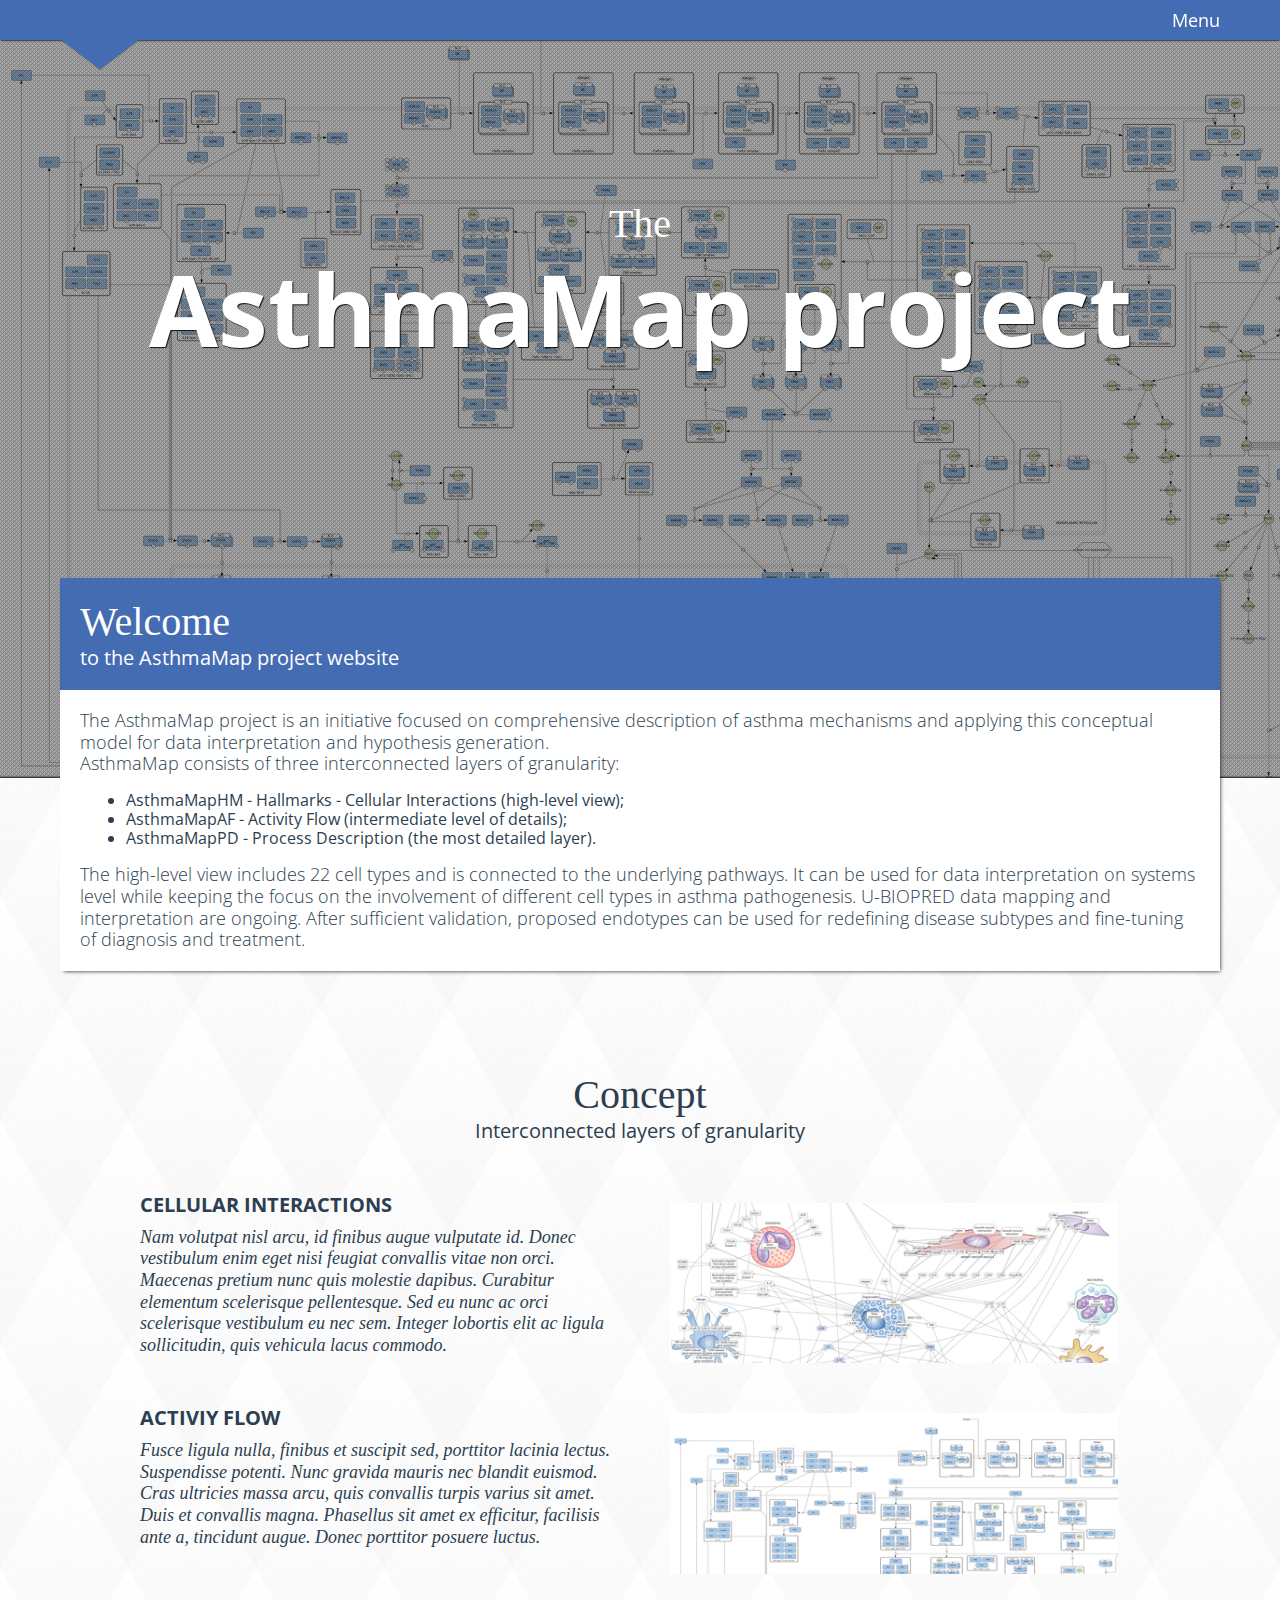
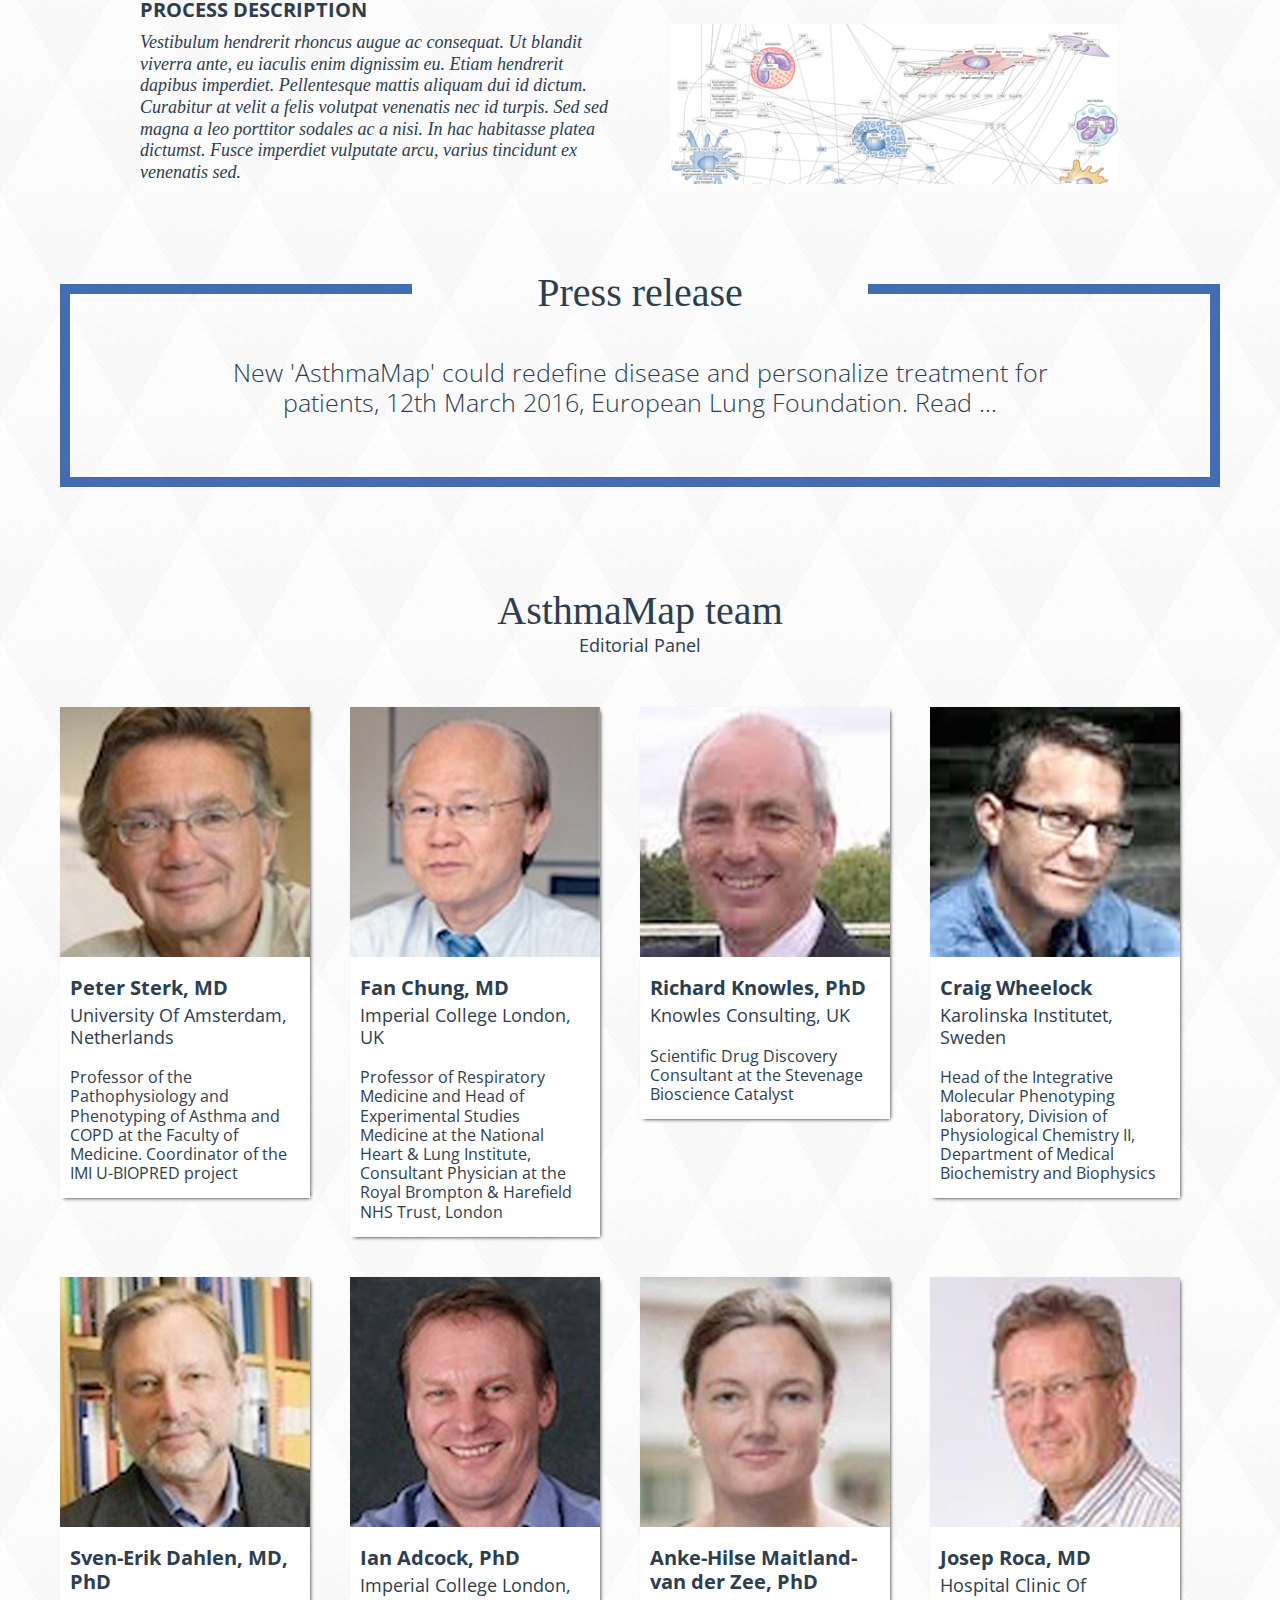
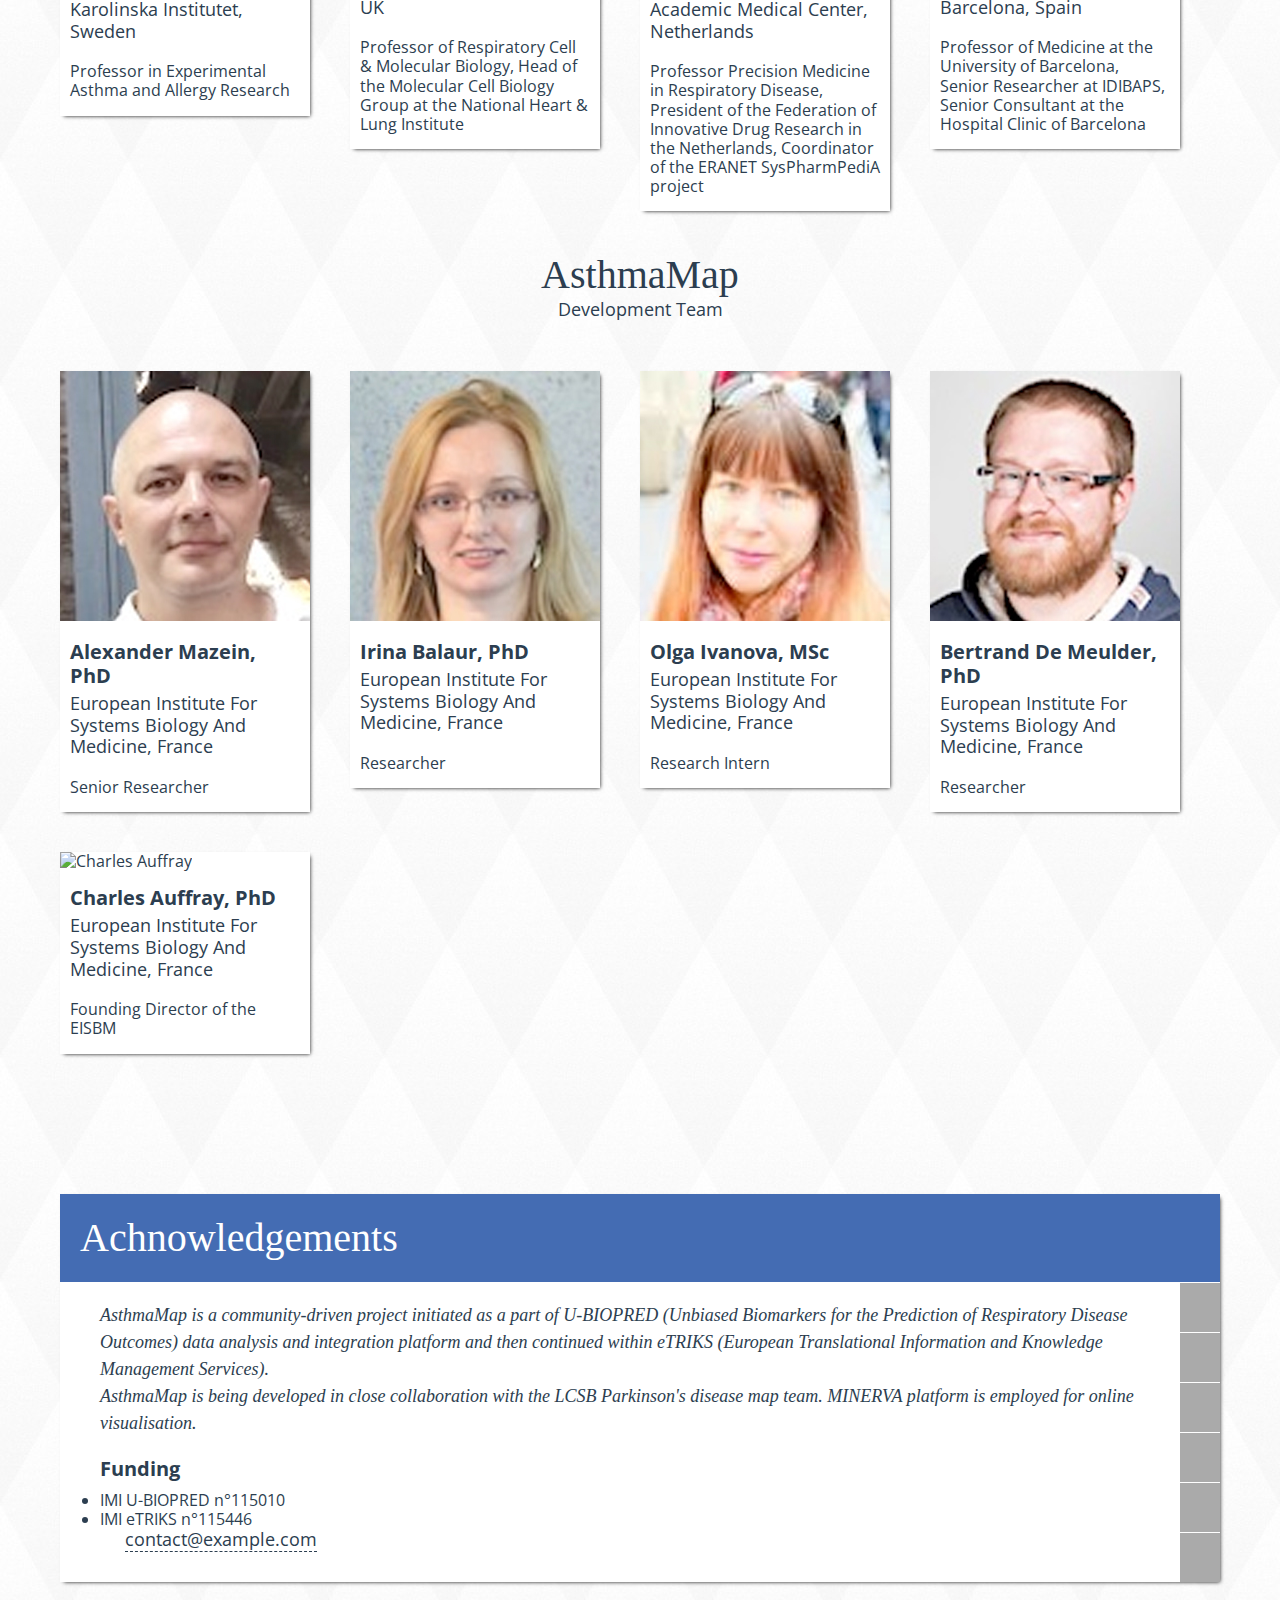
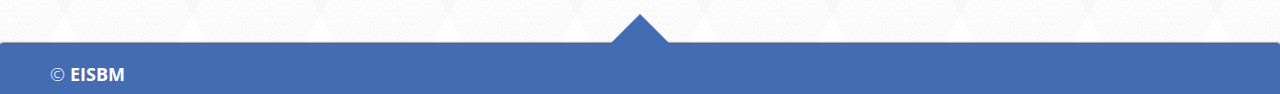
==== home.html @ 4c86224a "Revised v1 template AsthmaMap" ====
<!DOCTYPE html><html lang="en"><head><meta charset="utf-8"><meta http-equiv="X-UA-Compatible" content="IE=edge"><meta name="viewport" content="width=device-width,initial-scale=1"><title>AsthmaMap Home | AsthmaMap project</title><meta name="description" content="Page-specific description"><meta name="keywords" content="Page-specific keywords"><link rel="shortcut icon" href="favicon.ico"><link rel="shortcut icon" href="static/images/favicons/favicon.png" type="image/x-icon"><link rel="apple-touch-icon" href="static/images/favicons/apple-touch-icon.png"><link rel="apple-touch-icon-precomposed" href="static/images/favicons/apple-touch-icon-precomposed.png"><link href="https://fonts.googleapis.com/css?family=Open+Sans:300italic,400italic,600italic,700italic,800italic,300,400,600,700,800%7COpen+Sans+Condensed:300&amp;subset=latin,cyrillic" rel="stylesheet" type="text/css"><link rel="stylesheet" href="static/css/screen.min.css"><link rel="stylesheet" href="static/css/custom.min.css"><script src="static/js/head.min.js"></script></head><body><!-- Header--><header class="main-header"><div class="first-nav"><div class="container"><nav class="first-nav__links"><ul><li><a class="is-selected"></a></li><li></li><li></li></ul></nav><a class="first-nav__navcontrol icon icon_menu js-navcontrol" href="#">Menu</a></div></div><div class="second-nav js-nav"><div class="container"><a class="second-nav__logo"><span>&nbsp;</span></a><nav class="menu"><ul><li><a class="js-link js-anchor is-selected" href="#home">Home</a></li><li><a class="js-link js-anchor" href="#about">About</a></li><li><a class="js-link js-anchor" href="#services">Concept</a></li><li><a class="js-link js-anchor" href="#team">Our Team</a></li><li><a class="js-link js-anchor" href="#contacts">Contacts</a></li></ul></nav></div></div></header><!-- Home section--><section class="home-section" id="home"><div class="home-section__bg"></div><div class="home-section__overlay"><div class="container"><header class="home-section__header"><p class="home-section__header-label">The</p><h1>AsthmaMap project</h1></header></div></div></section><!-- About section--><section class="about-section" id="about"><div class="container"><div class="about-section__card"><header class="about-section__card-header"><h2>Welcome</h2><h4>to the AsthmaMap project website</h4></header><div class="about-section__card-info"><p>The AsthmaMap project is an initiative focused on comprehensive description of asthma mechanisms and applying this conceptual model for data interpretation and hypothesis generation.</p><p>AsthmaMap consists of three interconnected layers of granularity:<ul><li>AsthmaMapHM - Hallmarks - Cellular Interactions (high-level view);</li><li>AsthmaMapAF - Activity Flow (intermediate level of details);</li><li>AsthmaMapPD - Process Description (the most detailed layer).</li></ul></p><p>The high-level view includes 22 cell types and is connected to the underlying pathways. It can be used for data interpretation on systems level while keeping the focus on the involvement of different cell types in asthma pathogenesis. U-BIOPRED data mapping and interpretation are ongoing. After sufficient validation, proposed endotypes can be used for redefining disease subtypes and fine-tuning of diagnosis and treatment.</p></div></div></div></section><!-- Services section--><section class="common-section" id="services"><div class="container"><header class="common-section__header"><h2>Concept</h2><h4>Interconnected layers of granularity</h4></header><div class="grid-container"><ul class="services services_advisory"><li class="services__item"><h4>Cellular Interactions</h4><p>Nam volutpat nisl arcu, id finibus augue vulputate id. Donec vestibulum enim eget nisi feugiat convallis vitae non orci. Maecenas pretium nunc quis molestie dapibus. Curabitur elementum scelerisque pellentesque. Sed eu nunc ac orci scelerisque vestibulum eu nec sem. Integer lobortis elit ac ligula sollicitudin, quis vehicula lacus commodo.</p></li><li class="services__item"><h4>Activiy Flow</h4><p>Fusce ligula nulla, finibus et suscipit sed, porttitor lacinia lectus. Suspendisse potenti. Nunc gravida mauris nec blandit euismod. Cras ultricies massa arcu, quis convallis turpis varius sit amet. Duis et convallis magna. Phasellus sit amet ex efficitur, facilisis ante a, tincidunt augue. Donec porttitor posuere luctus.</p></li><li class="services__item"><h4>Process Description</h4><p>Vestibulum hendrerit rhoncus augue ac consequat. Ut blandit viverra ante, eu iaculis enim dignissim eu. Etiam hendrerit dapibus imperdiet. Pellentesque mattis aliquam dui id dictum. Curabitur at velit a felis volutpat venenatis nec id turpis. Sed sed magna a leo porttitor sodales ac a nisi. In hac habitasse platea dictumst. Fusce imperdiet vulputate arcu, varius tincidunt ex venenatis sed.</p></li></ul><ul class="services services_pm"><li class="services__item"><img src="static/images/AF.jpg" alt="Lorem ipsum dolor sit amet, consectetur adipiscing elit"></li><li class="services__item"><img src="static/images/HM.jpg" alt="Lorem ipsum dolor sit amet, consectetur adipiscing elit"></li><li class="services__item"><img src="static/images/AF.jpg" alt="Lorem ipsum dolor sit amet, consectetur adipiscing elit"></li></ul><div class="advantages"><h2>Press release</h2><blockquote><p>New 'AsthmaMap' could redefine disease and personalize treatment for patients, 12th March 2016, European Lung Foundation. Read ...</p></blockquote></div></div></div></section><!-- Process section--><!--+process--><!-- Projects section--><!--+projects--><!-- Testimonials section--><!--+testimonials--><!-- Team section--><section class="common-section" id="team"><div class="container"><header class="common-section__header"><h2>AsthmaMap team</h2><p>Editorial Panel</p></header><div class="team"><div class="team__member"><img src="static/images/team/PeterSterk.jpg" alt="Peter Sterk"><div class="team__member-info"><h4 class="team__member-name">Peter Sterk, MD</h4><p class="team__member-role">University of Amsterdam, Netherlands</p><p class="team__member-descr">Professor of the Pathophysiology and Phenotyping of Asthma and COPD at the Faculty of Medicine. Coordinator of the IMI U-BIOPRED project</p></div></div><div class="team__member"><img src="static/images/team/FanChung.jpg" alt="Fan Chung"><div class="team__member-info"><h3 class="team__member-name">Fan Chung, MD</h3><p class="team__member-role">Imperial College London, UK</p><p class="team__member-descr">Professor of Respiratory Medicine and Head of Experimental Studies Medicine at the National Heart & Lung Institute, Consultant Physician at the Royal Brompton & Harefield NHS Trust, London</p></div></div><div class="team__member"><img src="static/images/team/RichardKnowles.jpg" alt="Richard Knowles"><div class="team__member-info"><h3 class="team__member-name">Richard Knowles, PhD</h3><p class="team__member-role">Knowles Consulting, UK</p><p class="team__member-descr">Scientific Drug Discovery Consultant at the Stevenage Bioscience Catalyst</p></div></div><div class="team__member"><img src="static/images/team/CraigWheelock.jpg" alt="Craig Wheelock"><div class="team__member-info"><h3 class="team__member-name">Craig Wheelock</h3><p class="team__member-role">Karolinska Institutet, Sweden</p><p class="team__member-descr">Head of the Integrative Molecular Phenotyping laboratory, Division of Physiological Chemistry II, Department of Medical Biochemistry and Biophysics</p></div></div><div class="team__member"><img src="static/images/team/SvenErikDahlen.jpg" alt="Sven-Erik Dahlen"><div class="team__member-info"><h3 class="team__member-name">Sven-Erik Dahlen, MD, PhD</h3><p class="team__member-role">Karolinska Institutet, Sweden</p><p class="team__member-descr">Professor in Experimental Asthma and Allergy Research</p></div></div><div class="team__member"><img src="static/images/team/IanAdcock.jpg" alt="Ian Adcock"><div class="team__member-info"><h3 class="team__member-name">Ian Adcock, PhD</h3><p class="team__member-role">Imperial College London, UK</p><p class="team__member-descr">Professor of Respiratory Cell & Molecular Biology, Head of the Molecular Cell Biology Group at the National Heart & Lung Institute</p></div></div><div class="team__member"><img src="static/images/team/AnkeHilse.jpg" alt="Anke-Hilse Maitland-van der Zee"><div class="team__member-info"><h3 class="team__member-name">Anke-Hilse Maitland-van der Zee, PhD</h3><p class="team__member-role">Academic Medical Center, Netherlands</p><p class="team__member-descr">Professor Precision Medicine in Respiratory Disease, President of the Federation of Innovative Drug Research in the Netherlands, Coordinator of the ERANET SysPharmPediA project</p></div></div><div class="team__member"><img src="static/images/team/JosepRoca.jpg" alt="Josep Roca"><div class="team__member-info"><h3 class="team__member-name">Josep Roca, MD</h3><p class="team__member-role">Hospital Clinic of Barcelona, Spain</p><p class="team__member-descr">Professor of Medicine at the University of Barcelona, Senior Researcher at IDIBAPS, Senior Consultant at the Hospital Clinic of Barcelona</p></div></div></div><header class="common-section__header"><h2>AsthmaMap</h2><p>Development Team</p></header><div class="team"><div class="team__member"><img src="static/images/team/AlexanderMazein.jpg" alt="Alexander Mazein"><div class="team__member-info"><h3 class="team__member-name">Alexander Mazein, PhD</h3><p class="team__member-role">European Institute for Systems Biology and Medicine, France</p><p class="team__member-descr">Senior Researcher</p></div></div><div class="team__member"><img src="static/images/team/IrinaBalaur.jpg" alt="Irina Balaur"><div class="team__member-info"><h3 class="team__member-name">Irina Balaur, PhD</h3><p class="team__member-role">European Institute for Systems Biology and Medicine, France</p><p class="team__member-descr">Researcher</p></div></div><div class="team__member"><img src="static/images/team/OlgaIvanova.jpg" alt="Olga Ivanova"><div class="team__member-info"><h3 class="team__member-name">Olga Ivanova, MSc</h3><p class="team__member-role">European Institute for Systems Biology and Medicine, France</p><p class="team__member-descr">Research Intern</p></div></div><div class="team__member"><img src="static/images/team/BertrandDeMeulder.jpg" alt="Bertrand De Meulder"><div class="team__member-info"><h3 class="team__member-name">Bertrand De Meulder, PhD</h3><p class="team__member-role">European Institute for Systems Biology and Medicine, France</p><p class="team__member-descr">Researcher</p></div></div><div class="team__member"><img src="static/images/team/Charlesauffray.jpg" alt="Charles Auffray"><div class="team__member-info"><h3 class="team__member-name">Charles Auffray, PhD</h3><p class="team__member-role">European Institute for Systems Biology and Medicine, France</p><p class="team__member-descr">Founding Director of the EISBM</p></div></div></div></div></section><!-- Contacts section--><div class="contacts-section" id="contacts"><div class="container"><section class="contact-card"><header class="contact-card__header"><h2>Achnowledgements</h2></header><div class="contact-info"><div class="contact-info__group"><div class="contact-info__additional"><p>AsthmaMap is a community-driven project initiated as a part of U-BIOPRED (Unbiased Biomarkers for the Prediction of Respiratory Disease Outcomes) data analysis and integration platform and then continued within eTRIKS (European Translational Information and Knowledge Management Services).</p><p>AsthmaMap is being developed in close collaboration with the LCSB Parkinson's disease map team. MINERVA platform is employed for online visualisation.</p></div><div class="contact-info__vcard vcard"><h4 class="fn org">Funding</h4><ul><li>IMI U-BIOPRED n°115010</li><li>IMI eTRIKS n°115446</li></ul><p class="icon icon_mail"><a class="email" href="mailto:contact@example.com">contact@example.com</a></p></div><ul class="contact-info__social"><li><a class="icon icon_fb" rel="nofollow">I'm on Facebook</a></li><li><a class="icon icon_twi" rel="nofollow">My Twitter</a></li><li><a class="icon icon_gplus" rel="nofollow">I'm on Google+</a></li><li><a class="icon icon_vk" rel="nofollow">I'm in Vk</a></li><li><a class="icon icon_in" rel="nofollow">My Linkedin profile</a></li><li><a class="icon icon_rss" rel="nofollow">RSS feed... maybe</a></li></ul></div></div></section></div></div><!-- Footer--><footer class="main-footer"><div class="container"><p class="main-footer__copyright">&copy;&nbsp;<span>EISBM</span></p><a class="main-footer__gotop icon icon_gotop js-anchor" href="#home">To top!</a></div></footer><script src="static/js/body.min.js"></script></body></html>
---- static/css/screen.min.css ----
@font-face{font-family:'ip';src:url(../fonts/ip/font/ip.eot);src:url(../fonts/ip/font/ip.eot#iefix) format("embedded-opentype"),url(../fonts/ip/font/ip.woff) format("woff"),url(../fonts/ip/font/ip.ttf) format("truetype"),url(../fonts/ip/font/ip.svg) format("svg");font-weight:400;font-style:normal}html,body,div,span,applet,object,iframe,h1,h2,h3,h4,h5,h6,p,blockquote,pre,a,abbr,acronym,address,big,cite,code,del,dfn,em,img,ins,kbd,q,s,samp,small,strike,strong,sub,sup,tt,var,b,u,i,center,dl,dt,dd,ol,ul,li,fieldset,form,input,label,legend,table,caption,tbody,tfoot,thead,tr,th,td,article,aside,canvas,details,embed,figure,figcaption,footer,header,hgroup,menu,nav,output,ruby,section,summary,time,mark,audio,video{margin:0;padding:0;border:0;-webkit-box-sizing:border-box;box-sizing:border-box}article,aside,details,figcaption,figure,footer,header,hgroup,menu,nav,section{display:block}nav ol,nav ul{list-style:none}blockquote,q{quotes:none}blockquote cite{font-style:normal}blockquote:before,blockquote:after,q:before,q:after{content:'';content:none}table{border-collapse:collapse;border-spacing:0}button,input[type=submit]{cursor:pointer}html,body{width:100%;height:100%;color:#2c3e50;font-family:"Open Sans",Tahoma,Verdana,Arial,sans-serif;line-height:1.2}body{background:#fff url(../images/bg-pattern.jpg)}.container{position:relative;max-width:1200px;margin:0 auto}.container:before,.container:after{display:block;content:'';clear:both;height:0}.common-section{padding-top:100px;width:100%;margin:0 0;clear:both}.common-section:before,.common-section:after{display:block;content:'';clear:both;height:0}.common-section__header{padding-bottom:50px;text-align:center;float:left;width:98%;width:-webkit-calc(100% - 40px);width:calc(100% - 40px);margin-left:1%;margin-right:1%;margin-left:-webkit-calc(20px);margin-left:calc(20px);margin-right:-webkit-calc(20px);margin-right:calc(20px);height:auto;margin-top:0;margin-bottom:0}.grid-container{width:100%;margin:0 0;clear:both}.grid-container:before,.grid-container:after{display:block;content:'';clear:both;height:0}::-moz-selection{color:#fff;background-color:#111}::selection{color:#fff;background-color:#111}::-moz-selection{color:#fff;background-color:#111}h1,h2,h3,h4,h5,h6{font-weight:400}h1{font-size:60px;font-family:Georgia,Times,"Times New Roman",serif}h2{font-family:Georgia,Times,"Times New Roman",serif;font-size:40px}h3{font-size:30px}h4{font-size:20px}h5{font-size:18px}p{font-size:18px}li p{font-family:Georgia,Times,"Times New Roman",serif;font-style:italic}a{color:#2c3e50;font-family:"Open Sans",Tahoma,Verdana,Arial,sans-serif;font-size:18px;text-decoration:none;outline-style:none;border-bottom:1px dashed #2c3e50}a:hover{border-color:transparent}.icon:before{font-family:"ip";font-style:normal;font-weight:400}.icon_menu:before{content:"\e801"}.icon_menu.is-closed:before{content:"\e809"}.icon_spoiler.is-opened:before{content:"\e803"}.icon_spoiler.is-closed:before{content:"\e802"}.icon_research:before{content:"\e80b"}.icon_strategy:before{content:"\e807"}.icon_improve:before{content:"\e80f"}.icon_plan:before{content:"\e80c"}.icon_recover:before{content:"\e80a"}.icon_support:before{content:"\e80e"}.icon_develop:before{content:"\e808"}.icon_deploy:before{content:"\e80d"}.icon_deliver:before{content:"\e810"}.icon_gotop:before{content:"\e817"}.icon_gonext:before{content:"\e818"}.icon_fb:before{content:"\e811"}.icon_twi:before{content:"\e812"}.icon_gplus:before{content:"\e813"}.icon_vk:before{content:"\e814"}.icon_in:before{content:"\e815"}.icon_rss:before{content:"\e816"}.icon_mail:before{content:"\e800"}.icon_location:before{content:"\e806"}.icon_ql:before{content:"\e804"}.icon_qr:before{content:"\e805"}.icon_link:before{content:"\e819"}.icon_phone:before{content:"\e81a"}.progressjs-inner{width:0}.progressjs-progress{z-index:9999999}.progressjs-theme-custom{background-color:#fff;-webkit-transition:all .2s ease-out;transition:all .2s ease-out}.progressjs-theme-custom .progressjs-inner{height:100%;-webkit-transition:all .3s ease-out;transition:all .3s ease-out}.progressjs-theme-custom.progressjs-end{opacity:0!important}.progressjs-theme-custom .progressjs-percent{position:absolute;top:50%;left:50%;display:block;width:200px;height:120px;margin-left:-100px;margin-top:-60px;text-align:center;color:#446cb3;font-size:120px;line-height:120px;font-family:"Open Sans",Tahoma,Verdana,Arial,sans-serif}.main-header{position:fixed;z-index:100;width:100%}.first-nav{position:absolute;z-index:200;top:0;left:0;height:40px;overflow:hidden;background-color:#446cb3;width:100%;margin:0 0;clear:both;-webkit-box-shadow:0 1px 2px -1px #111;box-shadow:0 1px 2px -1px #111}.first-nav:before,.first-nav:after{display:block;content:'';clear:both;height:0}.first-nav__links{float:left;width:73%;width:-webkit-calc(75% - 40px);width:calc(75% - 40px);margin-left:1%;margin-right:1%;margin-left:-webkit-calc(20px);margin-left:calc(20px);margin-right:-webkit-calc(20px);margin-right:calc(20px);height:auto;margin-top:0;margin-bottom:0}.first-nav__links li{display:inline-block;margin:0 10px}.first-nav__links a{color:#fff;font-family:Georgia,Times,"Times New Roman",serif;font-style:italic;line-height:40px;border-color:#fff;-webkit-transition:color .5s;transition:color .5s}.first-nav__links a.is-selected,.first-nav__links a:hover{color:#111;border:none}.first-nav__navcontrol{display:none;float:left;width:23%;width:-webkit-calc(25% - 40px);width:calc(25% - 40px);margin-left:1%;margin-right:1%;margin-left:-webkit-calc(20px);margin-left:calc(20px);margin-right:-webkit-calc(20px);margin-right:calc(20px);height:auto;margin-top:0;margin-bottom:0;color:#fff;line-height:40px;text-align:right;border:none;-webkit-transition:color .5s;transition:color .5s}.first-nav__navcontrol:before{display:inline-block;margin-right:10px;color:#fff;font-size:20px;-webkit-transition:color .5s;transition:color .5s}.first-nav__navcontrol.is-open,.first-nav__navcontrol.is-closed{display:block}.first-nav__navcontrol:hover,.first-nav__navcontrol:hover:before{color:#111}.second-nav{position:relative;min-height:80px;background-color:#fff;width:100%;margin:0 0;clear:both;margin-top:40px;-webkit-box-shadow:0 1px 2px -1px #111;box-shadow:0 1px 2px -1px #111;-webkit-transition:all .5s;transition:all .5s}.second-nav:before,.second-nav:after{display:block;content:'';clear:both;height:0}.second-nav.is-closed{margin-top:-40px}.second-nav__logo{display:block;position:absolute;top:0;left:20px;width:80px;color:#fff;font-size:40px;line-height:80px;font-family:"Open Sans",Tahoma,Verdana,Arial,sans-serif;letter-spacing:-5px;font-weight:700;text-align:center;background-color:#446cb3;border:none}.second-nav__logo:after{content:"";position:absolute;bottom:-29px;left:0;z-index:250;border-top:30px solid #446cb3;border-left:40px solid transparent;border-right:40px solid transparent}.second-nav__logo span{position:relative;display:block;width:100%;height:100%}.second-nav__logo span:after{content:"";position:absolute;bottom:-15px;right:-2px;width:50px;height:5px;background-color:transparent;-webkit-box-shadow:0 1px 2px -1px #111;box-shadow:0 1px 2px -1px #111;-webkit-transform:rotate(-37deg);-ms-transform:rotate(-37deg);transform:rotate(-37deg)}.second-nav__logo span:before{content:"";position:absolute;bottom:-15px;left:-2px;width:50px;height:5px;background-color:transparent;-webkit-box-shadow:0 1px 2px -1px #111;box-shadow:0 1px 2px -1px #111;-webkit-transform:rotate(37deg);-ms-transform:rotate(37deg);transform:rotate(37deg)}.menu{float:left;width:98%;width:-webkit-calc(100% - 40px);width:calc(100% - 40px);margin-left:1%;margin-right:1%;margin-left:-webkit-calc(20px);margin-left:calc(20px);margin-right:-webkit-calc(20px);margin-right:calc(20px);height:auto;margin-top:0;margin-bottom:0;text-align:right}.menu li{display:inline-block;margin-left:18px}.menu li a{line-height:80px;font-size:20px;-webkit-transition:color .5s;transition:color .5s}.menu li a.is-selected,.menu li a:hover{color:#aaa;border:none}.home-section{position:relative;width:100%;overflow:hidden}.home-section:after{content:"";position:absolute;left:0;bottom:0;display:block;width:100%;height:0;clear:both;-webkit-box-shadow:0 0 2px 1px #111;box-shadow:0 0 2px 1px #111}.home-section__bg{position:absolute;min-width:100%;min-height:100%;z-index:0;background:url(../images/bg.jpg) center 0 no-repeat;background-attachment:fixed;background-size:cover}.home-section__overlay{position:relative;width:100%;height:100%;min-height:100%;background-color:transparent;background-color:rgba(17,17,17,.3);filter:progid:DXImageTransform.Microsoft.gradient(startColorstr=#4C000000,endColorstr=#4C000000);zoom:1;background-image:url([data-uri]);background-repeat:repeat;background-attachment:fixed}.home-section__header{padding:200px 10px 400px;text-align:center}.home-section__header h1{margin-bottom:10px;font-size:100px;font-family:"Open Sans",Tahoma,Verdana,Arial,sans-serif;font-weight:700;color:#fff;text-shadow:1px 1px 1px #111}.home-section__header h2{color:#fff}.home-section__header-label{font-family:Georgia,Times,"Times New Roman",serif;font-size:40px;color:#fff}.about-section{position:relative;margin-top:-200px}.about-section__card{-webkit-box-shadow:2px 2px 4px -2px #111;box-shadow:2px 2px 4px -2px #111;float:left;width:98%;width:-webkit-calc(100% - 40px);width:calc(100% - 40px);margin-left:1%;margin-right:1%;margin-left:-webkit-calc(20px);margin-left:calc(20px);margin-right:-webkit-calc(20px);margin-right:calc(20px);height:auto;margin-top:0;margin-bottom:0}.about-section__card-header{padding:20px;background-color:#446cb3}.about-section__card-header h2,.about-section__card-header h4{color:#fff}.about-section__card-info{padding:20px;background-color:#fff}.about-section__card-info p{font-weight:lighter}.about-section__card-info blockquote p{margin:20px 0 20px 20px;font-family:Georgia,Times,"Times New Roman",serif;font-style:italic}.about-section__card-info .about-section__card-info-status{margin-top:20px;padding-top:10px;font-weight:400;border-top:1px dashed #aaa}.about-section__card-info .about-section__card-info-status span{font-weight:700;text-transform:uppercase}.services{list-style-type:none;float:left;width:48%;width:-webkit-calc(50% - 40px);width:calc(50% - 40px);margin-left:1%;margin-right:1%;margin-left:-webkit-calc(20px);margin-left:calc(20px);margin-right:-webkit-calc(20px);margin-right:calc(20px);height:auto;margin-top:0;margin-bottom:0}.services__item{margin-bottom:50px}.services__item h4{margin-left:80px;margin-bottom:10px;text-transform:uppercase;font-weight:700}.services__item p{margin-left:80px}.services__item:before{margin-top:30px;float:left;color:#aaa;font-size:60px;-webkit-transition:color .5s;transition:color .5s}.services__item:hover:before{color:#446cb3}.advantages{text-align:center;border-left:10px solid #446cb3;border-right:10px solid #446cb3;float:left;width:98%;width:-webkit-calc(100% - 40px);width:calc(100% - 40px);margin-left:1%;margin-right:1%;margin-left:-webkit-calc(20px);margin-left:calc(20px);margin-right:-webkit-calc(20px);margin-right:calc(20px);height:auto;margin-top:0;margin-bottom:0;margin-top:50px}.advantages h2{position:relative;margin-top:-15px}.advantages h2:before,.advantages h2:after{content:"";position:absolute;top:15px;display:block;width:30%;height:10px;background-color:#446cb3}.advantages h2:before{left:0}.advantages h2:after{right:0}.advantages blockquote{padding:40px 0;border-bottom:10px solid #446cb3}.advantages blockquote p,.advantages blockquote cite{display:inline-block;width:80%;margin:0 auto}.advantages blockquote p{margin-bottom:20px;font-weight:lighter;font-size:25px}.advantages blockquote cite{font-size:30px}.process{position:relative;list-style-type:none;float:left;width:98%;width:-webkit-calc(100% - 40px);width:calc(100% - 40px);margin-left:1%;margin-right:1%;margin-left:-webkit-calc(20px);margin-left:calc(20px);margin-right:-webkit-calc(20px);margin-right:calc(20px);height:auto;margin-top:0;margin-bottom:0;height:360px}.process:hover .process__step-icon.is-active{border-color:#f2f2f2}.process:hover .process__step-icon.is-active:before{text-shadow:-1px -1px 0 #111,0 -1px 0 #111,1px -1px 0 #111,1px 0 0 #111,1px 1px 0 #111,0 1px 0 #111,-1px 1px 0 #111,-1px 0 0 #111}.process:hover .process__step-info{visibility:hidden}.process:hover .process__step-info:before,.process:hover .process__step-info:after{visibility:hidden}.process__step{position:absolute;top:0;display:block;width:25%;height:100%;background-color:rgba(255,255,255,0);background-image:url(../images/transparent.gif);background-repeat:repeat}.process__step_research{left:0%;z-index:40}.process__step_develop{left:37.5%;margin-left:-12.5%;z-index:30}.process__step_deploy{left:62.5%;margin-left:-12.5%;z-index:20}.process__step_deliver{left:87.5%;margin-left:-12.5%;z-index:10}.process__step:hover>.process__step-icon,.process__step:hover>.process__step-icon.is-active{border-color:#446cb3}.process__step:hover>.process__step-icon:before,.process__step:hover>.process__step-icon.is-active:before{text-shadow:-1px -1px 0 #446cb3,0 -1px 0 #446cb3,1px -1px 0 #446cb3,1px 0 0 #446cb3,1px 1px 0 #446cb3,0 1px 0 #446cb3,-1px 1px 0 #446cb3,-1px 0 0 #446cb3}.process__step:hover+.process__step-info{visibility:visible}.process__step:hover+.process__step-info_research:before,.process__step:hover+.process__step-info_research:after{left:12.5%;visibility:visible}.process__step:hover+.process__step-info_develop:before,.process__step:hover+.process__step-info_develop:after{left:37.5%;visibility:visible}.process__step:hover+.process__step-info_deploy:before,.process__step:hover+.process__step-info_deploy:after{left:62.5%;visibility:visible}.process__step:hover+.process__step-info_deliver:before,.process__step:hover+.process__step-info_deliver:after{left:87.5%;visibility:visible}.process__step-icon{position:absolute;top:0;left:50%;display:block;width:180px;height:180px;margin-left:-90px;text-align:center;background-color:#fff;border:1px solid #f2f2f2;-webkit-border-radius:50%;border-radius:50%;-webkit-box-shadow:3px 4px 8px -4px #111;box-shadow:3px 4px 8px -4px #111;-webkit-transition:all .5s;transition:all .5s}.process__step-icon:before{font-size:80px;line-height:180px;color:#f2f2f2;text-shadow:-1px -1px 0 #111,0 -1px 0 #111,1px -1px 0 #111,1px 0 0 #111,1px 1px 0 #111,0 1px 0 #111,-1px 1px 0 #111,-1px 0 0 #111;cursor:default;-webkit-transition:all .5s;transition:all .5s}.process__step-icon.is-active{border-color:#446cb3}.process__step-icon.is-active:before{text-shadow:-1px -1px 0 #446cb3,0 -1px 0 #446cb3,1px -1px 0 #446cb3,1px 0 0 #446cb3,1px 1px 0 #446cb3,0 1px 0 #446cb3,-1px 1px 0 #446cb3,-1px 0 0 #446cb3}.process__step-info{position:absolute;top:180px;left:0;z-index:-1;display:block;width:100%;margin:40px 0 50px;padding:10px;background-color:#fff;border-top:10px solid #446cb3;-webkit-box-shadow:2px 2px 4px -2px #111;box-shadow:2px 2px 4px -2px #111}.process__step-info_research,.process__step-info_develop,.process__step-info_deploy,.process__step-info_deliver{visibility:hidden}.process__step-info.is-active{visibility:visible}.process__step-info:before{content:"";position:absolute;top:-40px;left:12.5%;margin-left:-40px;border-bottom:40px solid #446cb3;border-left:40px solid transparent;border-right:40px solid transparent}.process__step-info:after{content:"";position:absolute;top:-25px;left:12.5%;margin-left:-27px;border-bottom:27px solid #fff;border-left:27px solid transparent;border-right:27px solid transparent}.process__step-info h3{margin-bottom:10px}.process__step-info h3 span{color:#aaa}.projects-wrap{position:relative;width:100%;clear:both;overflow:hidden}.projects-wrap:before,.projects-wrap:after{content:"";position:absolute;left:0;z-index:10;display:block;width:100%;height:0;clear:both}.projects-wrap:before{top:0;-webkit-box-shadow:0 0 2px 1px #111;box-shadow:0 0 2px 1px #111}.projects-wrap:after{bottom:0;-webkit-box-shadow:0 0 2px 1px #111;box-shadow:0 0 2px 1px #111}.projects{float:left;width:100%;margin-left:0;margin-right:0;height:auto;margin-top:0;margin-bottom:0}.projects__item{float:left;width:25%;margin-left:0;margin-right:0;height:auto;margin-top:0;margin-bottom:0;position:relative;height:0;padding-bottom:18.75%;overflow:hidden}.projects__item img{position:absolute;top:0;right:0;left:0;display:block;width:100%;margin:0}.projects__item figcaption{position:absolute;top:0;left:0;display:block;width:100%;height:100%;text-align:center;white-space:nowrap;background-color:#fff;background-color:rgba(255,255,255,.9);visibility:hidden;opacity:0;-webkit-transition:opacity .5s;transition:opacity .5s}.projects__item figcaption:after{content:"";display:inline-block;width:0;height:100%;vertical-align:middle}.projects__item figcaption a{display:inline-block;width:90%;font-size:25px;color:#446cb3;vertical-align:middle;white-space:normal;border-bottom:none}.projects__item figcaption a:before{margin-right:5px;font-size:20px}.projects__item:hover figcaption{visibility:visible;opacity:1}.testimonials{list-style-type:none;float:left;width:98%;width:-webkit-calc(100% - 40px);width:calc(100% - 40px);margin-left:1%;margin-right:1%;margin-left:-webkit-calc(20px);margin-left:calc(20px);margin-right:-webkit-calc(20px);margin-right:calc(20px);height:auto;margin-top:0;margin-bottom:0}.testimonials__item{min-height:100px;margin-bottom:40px}.testimonials__item:last-child{margin-bottom:0}.testimonials__item img{display:block;max-width:100px;max-height:100px;float:left;opacity:.6;-webkit-transition:opacity .5s;transition:opacity .5s}.testimonials__item:hover img{opacity:1}.testimonials__item blockquote{margin-left:140px}.testimonials__item blockquote p{position:relative;margin-left:25px}.testimonials__item blockquote p:before{position:absolute;top:-5px;left:-25px;font-size:20px;color:#446cb3}.testimonials__item blockquote cite{display:block;margin-top:20px;font-size:20px;text-transform:uppercase}.testimonials__item blockquote cite span.name{color:#446cb3}.testimonials__item blockquote cite span.role{color:#aaa;white-space:nowrap}.team{width:100%}.team__member{display:inline-block;width:-webkit-calc(25% - 50px);width:calc(25% - 50px);margin:0 20px 40px;background-color:#fff;-webkit-box-shadow:2px 2px 4px -2px #111;box-shadow:2px 2px 4px -2px #111;vertical-align:top}.team__member img{width:100%}.team__member-info{display:block;width:100%;padding:15px 10px}.team__member-name{margin-bottom:5px;font-size:30px;font-weight:700}.team__member-role{display:block;margin-bottom:20px;font-size:18px;text-transform:capitalize}.team__member-descr{text-align:left}.contacts-section{position:relative;padding-top:300px}.contact-card{position:absolute;top:-200px;z-index:50;-webkit-box-shadow:2px 2px 4px -2px #111;box-shadow:2px 2px 4px -2px #111;float:left;width:98%;width:-webkit-calc(100% - 40px);width:calc(100% - 40px);margin-left:1%;margin-right:1%;margin-left:-webkit-calc(20px);margin-left:calc(20px);margin-right:-webkit-calc(20px);margin-right:calc(20px);height:auto;margin-top:0;margin-bottom:0}.contact-card__header{padding:20px;background-color:#446cb3}.contact-card__header h2,.contact-card__header h4{color:#fff}.contact-info{position:relative;min-height:300px;padding:20px 60px 20px 20px;background-color:#fff;overflow:hidden;white-space:nowrap}.contact-info__logo{display:inline-block;color:#446cb3;font-size:80px;line-height:60px;letter-spacing:-5px;font-family:"Open Sans",Tahoma,Verdana,Arial,sans-serif;font-weight:700;text-align:center;border:none;vertical-align:top}.contact-info__group{display:inline-block;padding-left:20px;white-space:normal;vertical-align:top}.contact-info__additional{margin-bottom:20px}.contact-info__additional p{font-style:italic;font-family:Georgia,Times,"Times New Roman",serif;line-height:1.5}.contact-info__vcard h4{margin-bottom:10px;font-weight:700}.contact-info__vcard p{margin-bottom:10px}.contact-info__vcard p:before{float:left;display:block;width:25px;height:25px;border:none;vertical-align:top}.contact-info__vcard a{display:inline-block;vertical-align:top}.contact-info__vcard span{display:inline-block}.contact-info__social{position:absolute;width:40px;height:100%;top:0;right:0;list-style-type:none;background-color:#aaa}.contact-info__social li{display:block;width:40px;height:50px;text-align:center;overflow:hidden;background-color:#aaa;border-top:1px solid #fff}.contact-info__social li:hover{background-color:transparent}.contact-info__social li a{display:inline-block;width:40px;color:#fff;font-size:0;cursor:pointer;border:none}.contact-info__social li a:before{display:inline-block;width:40px;text-align:center;font-size:25px;line-height:50px;color:#fff}.contact-info__social li a:hover:before{color:#111}#gmap{position:relative;width:100%;height:600px;overflow:hidden;background-image:url(../images/map.jpg);background-position:top center;background-size:cover}#gmap:before{content:"";position:absolute;top:0;left:0;z-index:10;display:block;width:100%;height:0;-webkit-box-shadow:0 0 2px 1px #111;box-shadow:0 0 2px 1px #111}#gmap .gm-style-iw *{display:block;width:100%!important}#gmap .gm-style-iw * h4,#gmap .gm-style-iw * p{margin:0;padding:0}#gmap .gm-style-iw * a{color:#4272db;border:none}.main-footer{position:relative;z-index:100;width:100%;background-color:#446cb3;color:#fff;-webkit-box-shadow:0 -2px 2px -1px #111;box-shadow:0 -2px 2px -1px #111}.main-footer:before{content:"";position:absolute;top:-30px;left:50%;margin-left:-40px;border-bottom:40px solid #446cb3;border-left:40px solid transparent;border-right:40px solid transparent}.main-footer a{color:#fff;border-color:#fff;-webkit-transition:color .5s;transition:color .5s}.main-footer a:hover{color:#111}.main-footer__copyright{margin-left:10px;padding-top:10px;float:left;line-height:40px}.main-footer__links{margin-right:10px;padding-top:10px;float:right;line-height:40px}.main-footer__copyright,.main-footer__links{font-weight:lighter}.main-footer__copyright span,.main-footer__copyright a,.main-footer__links span,.main-footer__links a{font-weight:700}.main-footer__gotop{position:absolute;top:-20px;left:50%;z-index:200;display:block;width:36px;height:36px;margin-left:-18px;font-size:0;border:none;overflow:hidden}.main-footer__gotop:before{display:block;font-size:60px;line-height:40px;color:#fff;-webkit-transition:color .5s;transition:color .5s}.main-footer__gotop:hover:before{color:#111}@media screen and (max-width:1200px){h1{font-size:55px}h2{font-size:35px}h3{font-size:25px}h4{font-size:18px}.home-section__header h1{font-size:75px}.home-section__header-label{font-size:35px}.projects__item{float:left;width:50%;margin-left:0;margin-right:0;height:auto;margin-top:0;margin-bottom:0;padding-bottom:37.5%}.team__member{width:-webkit-calc(33.3% - 50px);width:calc(33.3% - 50px)}.team__member-name{font-size:25px}.team__member-role{font-size:16px}}@media screen and (max-width:960px){.first-nav__links li{margin:0 7px}.second-nav.is-closed{margin-top:-100%}.second-nav__logo{display:none}.menu{text-align:center}.menu li{margin:0 9px;display:block;margin:auto;border-bottom:1px dashed #aaa}.menu li a{font-size:18px;line-height:2;border-bottom:none}.advantages h2:before,.advantages h2:after{width:25%}.advantages blockquote p{font-size:20px}.advantages blockquote cite{font-size:25px}.testimonials__item blockquote cite{font-size:18px}}@media screen and (max-width:800px){.common-section{padding-top:50px}.common-section__header{padding-bottom:30px}h1{font-size:50px}h2{font-size:30px}h3{font-size:20px}h5{font-size:16px}p{font-size:16px}.home-section__header h1{font-size:50px}.home-section__header-label{font-size:30px}.services{float:left;width:98%;width:-webkit-calc(100% - 40px);width:calc(100% - 40px);margin-left:1%;margin-right:1%;margin-left:-webkit-calc(20px);margin-left:calc(20px);margin-right:-webkit-calc(20px);margin-right:calc(20px);height:auto;margin-top:0;margin-bottom:0}.services__item{margin-bottom:30px}.advantages{margin-top:30px}.process__step-icon{width:160px;height:160px;margin-left:-80px}.process__step-icon:before{font-size:70px;line-height:160px}.process__step-info{top:160px}.projects__item figcaption a{font-size:20px}.projects__item figcaption a:before{font-size:18px}.testimonials__item{margin-bottom:20px}.team__member{width:-webkit-calc(50% - 50px);width:calc(50% - 50px)}.team__member-name{font-size:20px}.contacts-section{padding-top:250px}.contact-info__logo{display:none}.contact-info__group{padding-left:0}.contact-info__additional{margin-left:0}.contact-info__vcard{margin-left:0}}@media screen and (max-width:600px){.first-nav__links{float:left;width:89.66667%;width:-webkit-calc(91.66667% - 40px);width:calc(91.66667% - 40px);margin-left:1%;margin-right:1%;margin-left:-webkit-calc(20px);margin-left:calc(20px);margin-right:-webkit-calc(20px);margin-right:calc(20px);height:auto;margin-top:0;margin-bottom:0}.first-nav__navcontrol{float:left;width:6.33333%;width:-webkit-calc(8.33333% - 40px);width:calc(8.33333% - 40px);margin-left:1%;margin-right:1%;margin-left:-webkit-calc(20px);margin-left:calc(20px);margin-right:-webkit-calc(20px);margin-right:calc(20px);height:auto;margin-top:0;margin-bottom:0;margin-left:0;font-size:0}.first-nav__navcontrol:before{margin-right:0}.home-section__header{padding:100px 0 300px}.advantages h2:before,.advantages h2:after{width:15%}.advantages blockquote{padding:20px 0}.advantages blockquote p{font-size:18px}.advantages blockquote cite{font-size:20px}.process__step-icon{width:140px;height:140px;margin-left:-70px}.process__step-icon:before{font-size:70px;line-height:140px}.process__step-info{top:140px}.main-footer__copyright{padding-top:20px;line-height:1}.main-footer__links{padding-top:0}.main-footer__copyright,.main-footer__links{float:none;text-align:center}}@media screen and (max-width:480px){.advantages h2:before,.advantages h2:after{width:10%}.process__step-icon{width:120px;height:120px;margin-left:-60px}.process__step-icon:before{font-size:60px;line-height:120px}.process__step-info{top:120px}.projects__item{float:left;width:100%;margin-left:0;margin-right:0;height:auto;margin-top:0;margin-bottom:0;padding-bottom:75%}.testimonials__item img{display:none}.testimonials__item blockquote{margin-left:0}.team__member{width:-webkit-calc(100% - 40px);width:calc(100% - 40px)}.team__member:last-child{margin-bottom:0}}
---- static/css/custom.min.css ----
.contacts-section{padding-bottom:250px}.about-section__card-info ul{padding:1em;margin-left:30px}.services img{position:relative;top:0;right:0;left:0;display:block;width:80%;margin:10px}.team__member-name{font-size:20px;font-weight:700}.team__member-role{font-size:18px;text-transform:capitalize}.team__member-descr{text-align:left;font-size:16px}@media screen and (max-width:1200px){.team__member-name{font-size:15px}.team__member-role{font-size:16px}}@media screen and (max-width:800px){.team__member-name{font-size:10px}}
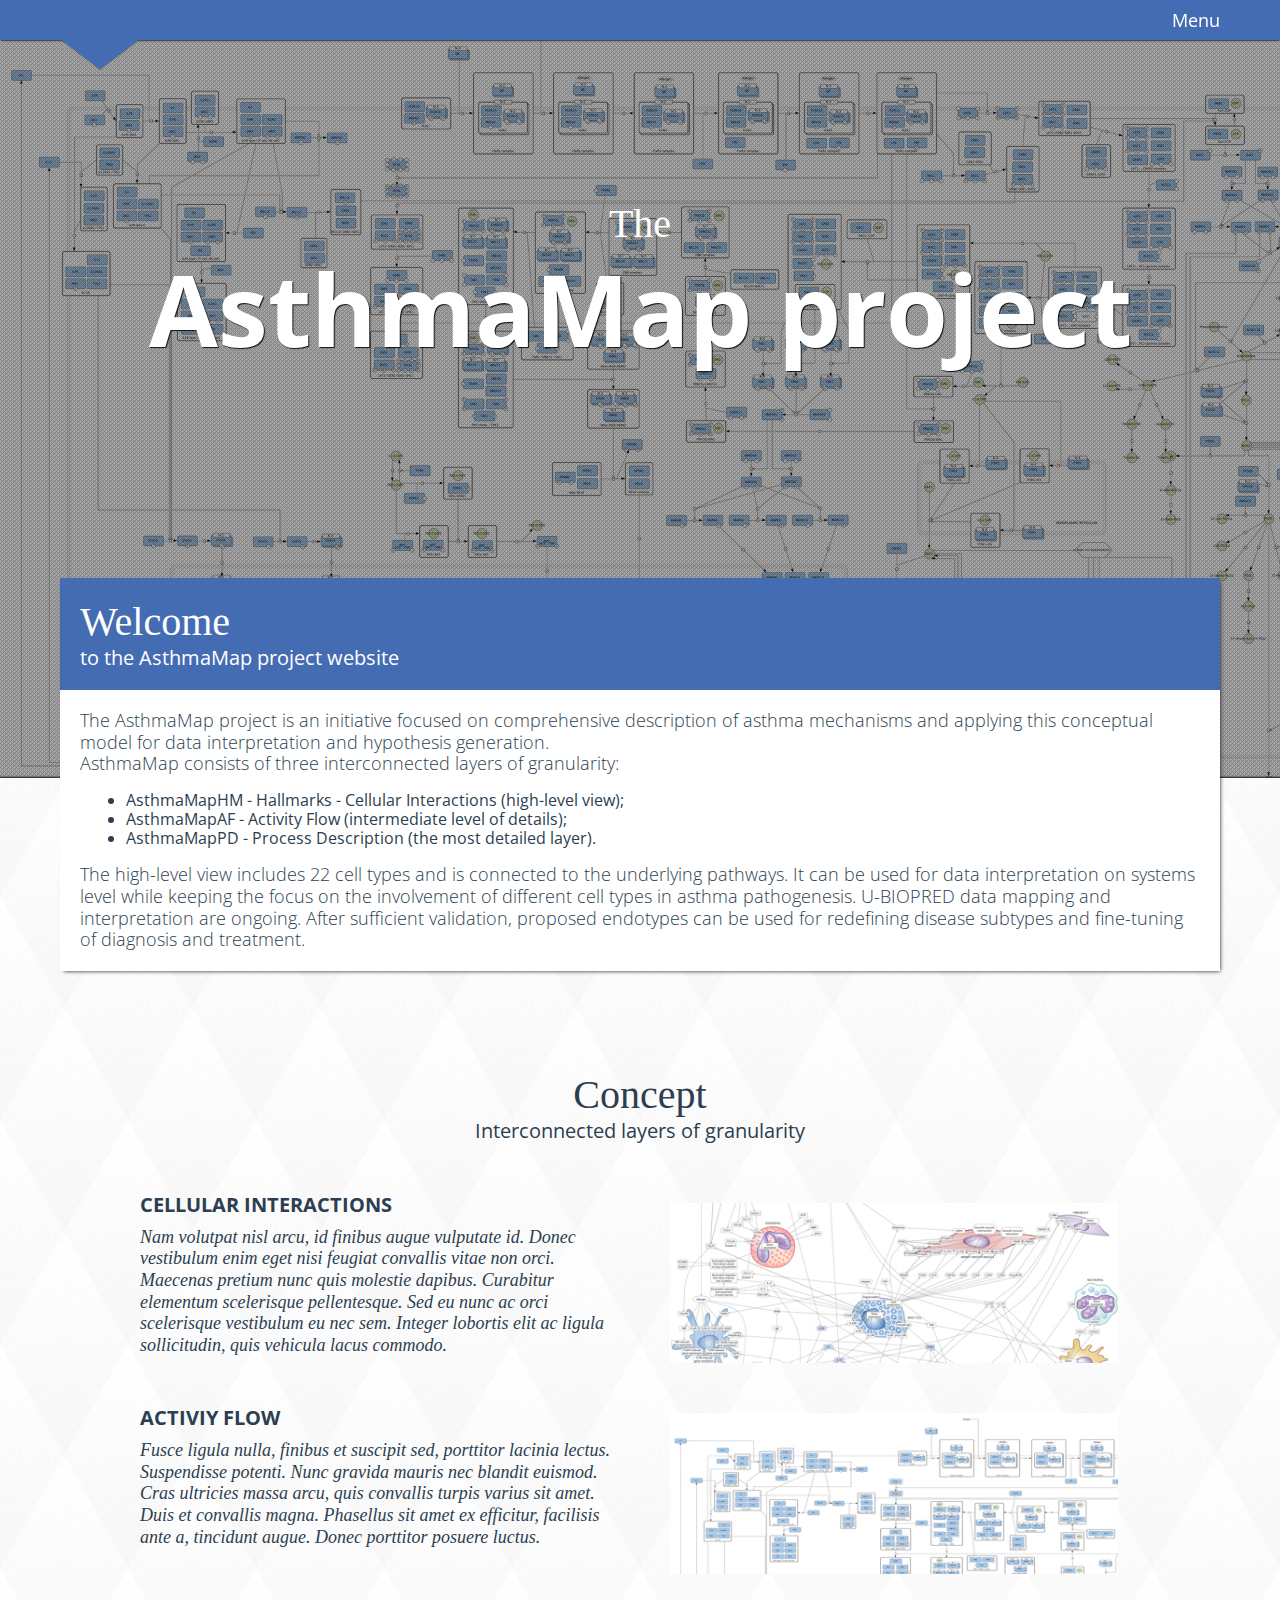
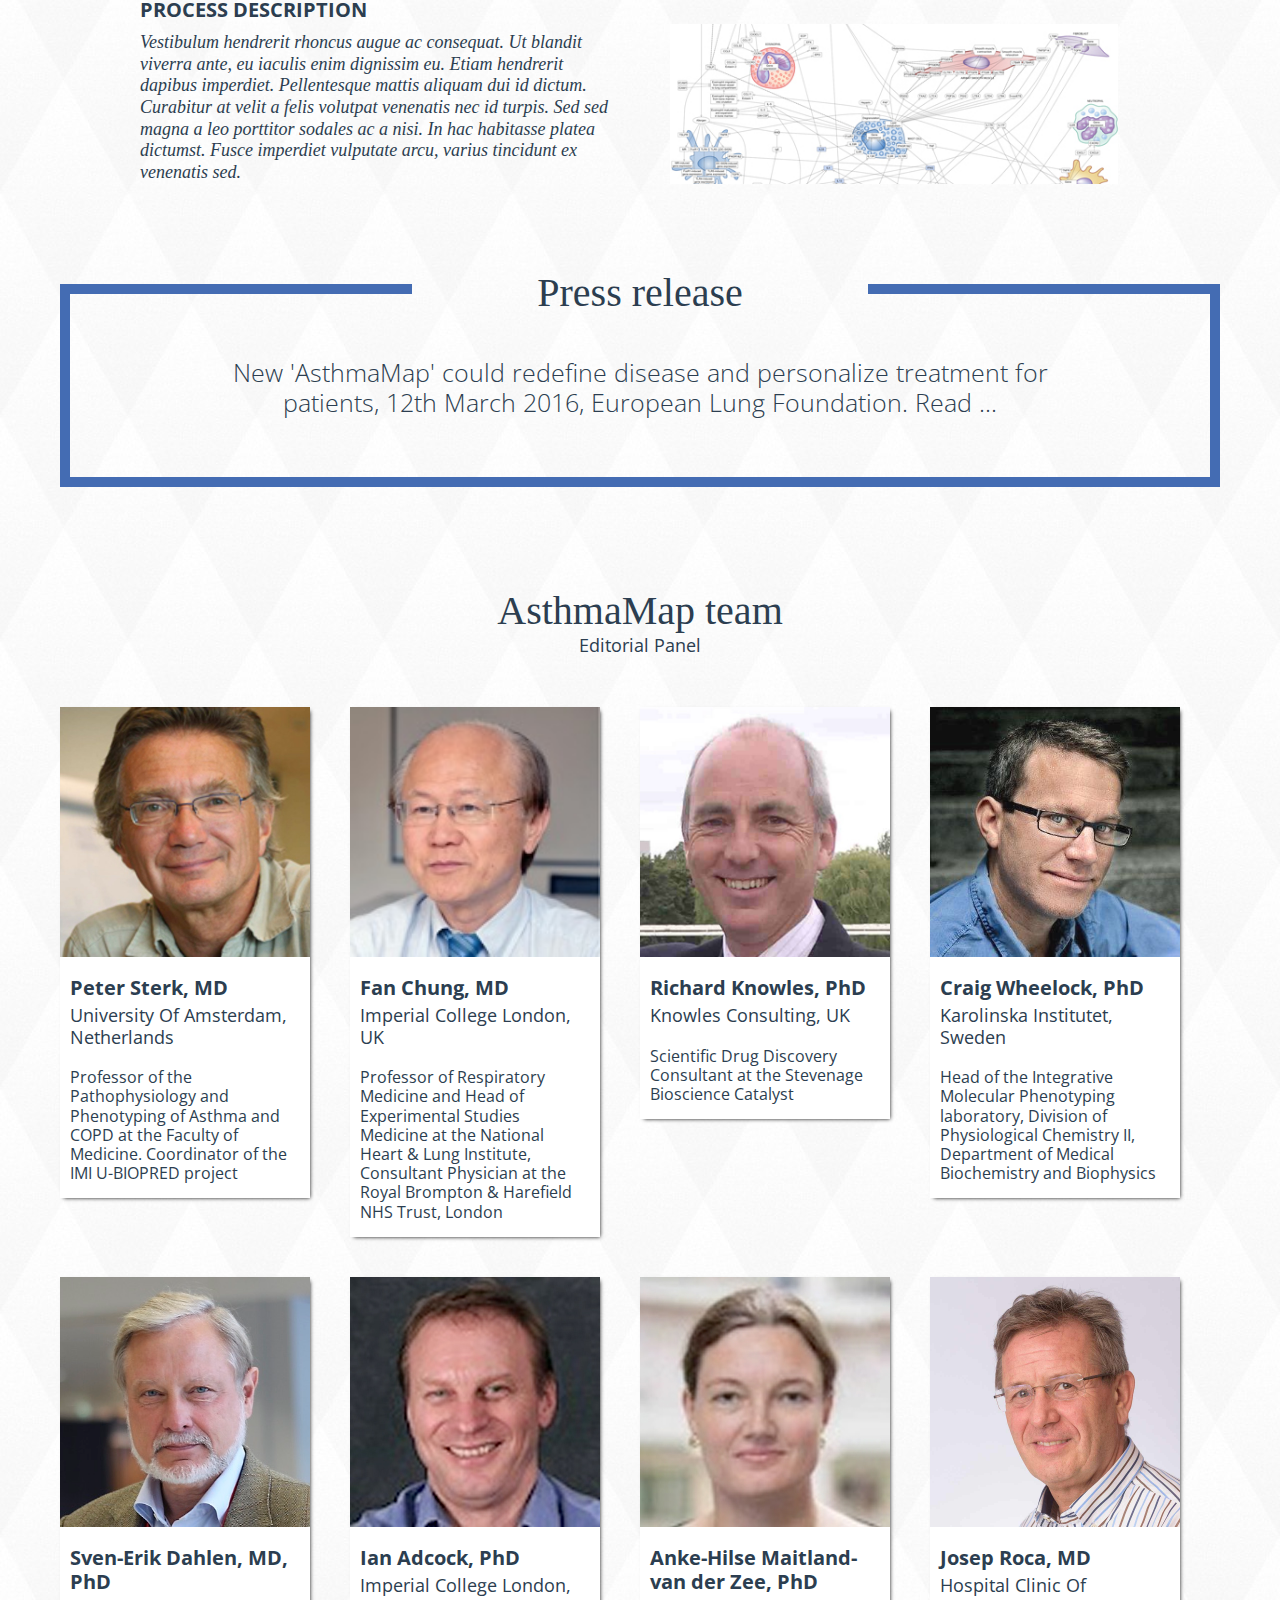
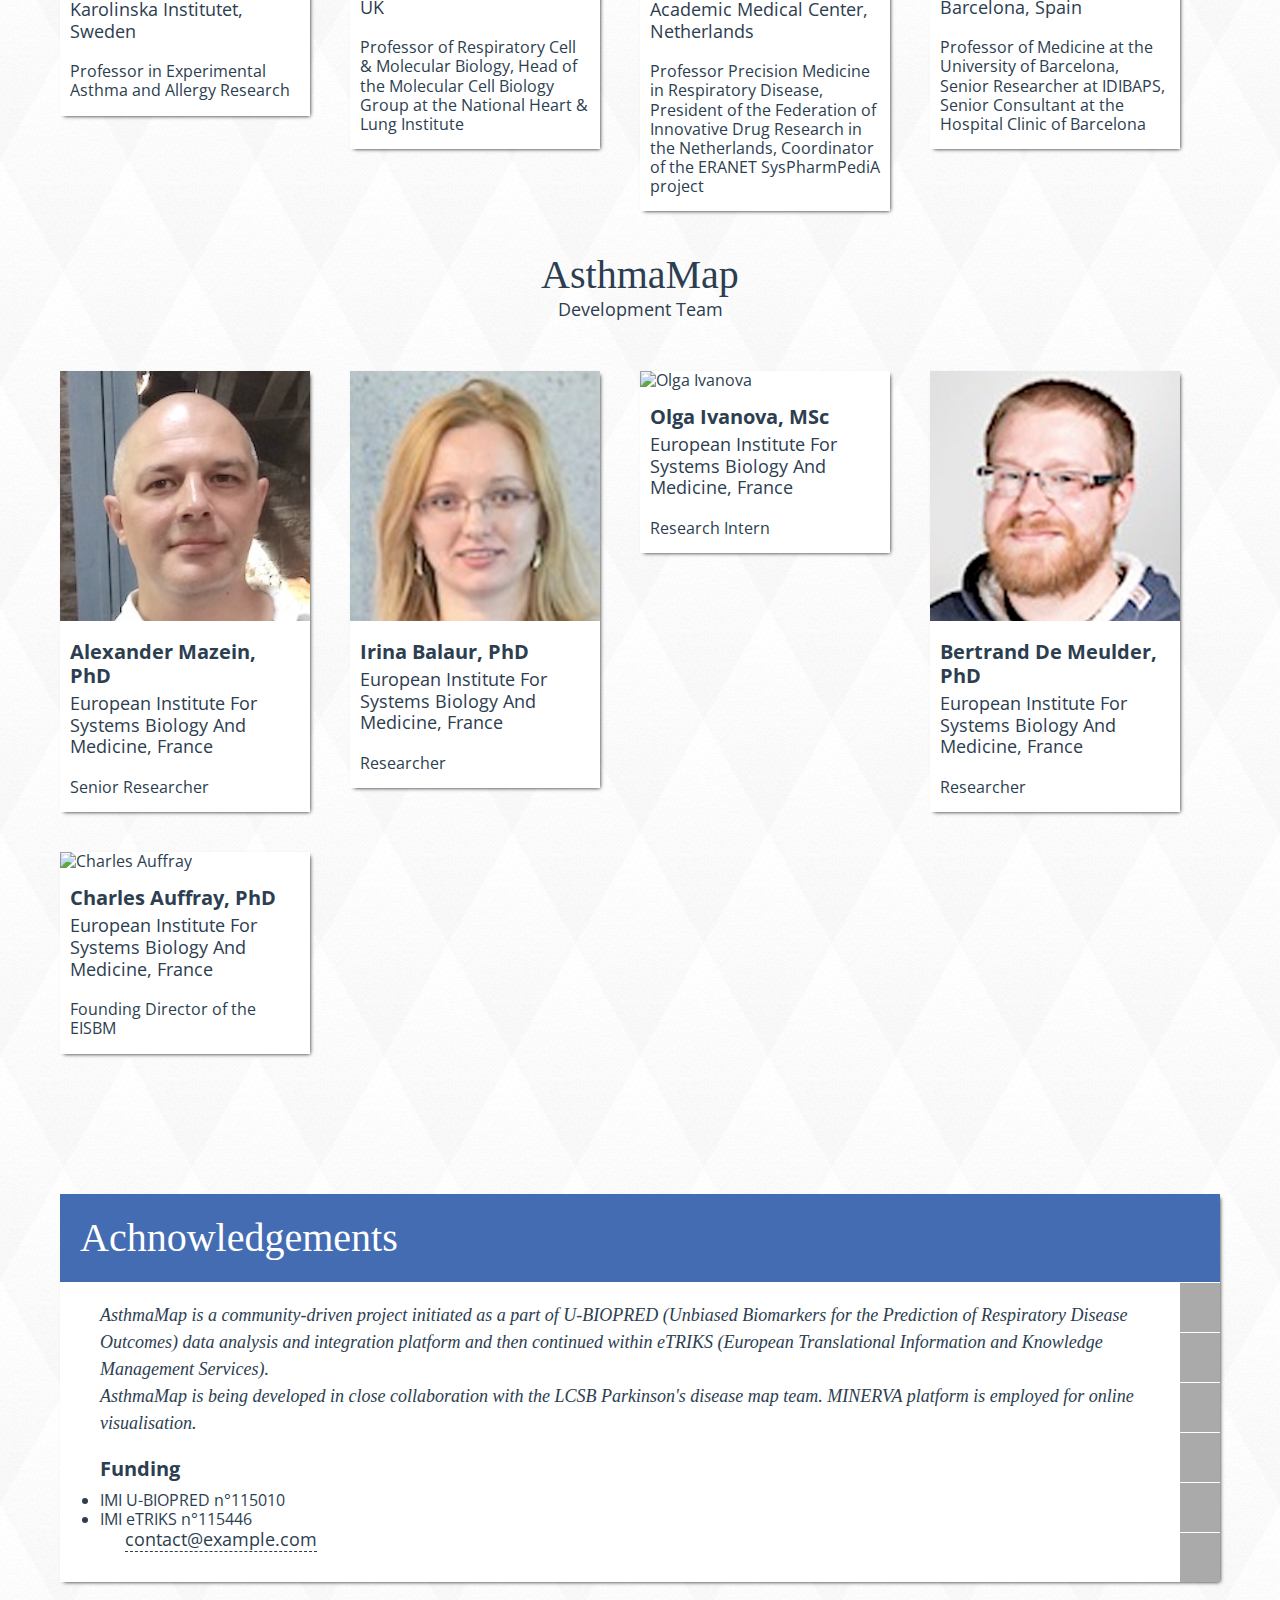
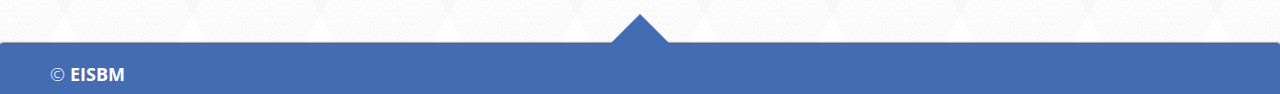
==== commit 5525abc3: "Update home.html" ====
--- a/home.html
+++ b/home.html
@@ -1 +1 @@
-<!DOCTYPE html><html lang="en"><head><meta charset="utf-8"><meta http-equiv="X-UA-Compatible" content="IE=edge"><meta name="viewport" content="width=device-width,initial-scale=1"><title>AsthmaMap Home | AsthmaMap project</title><meta name="description" content="Page-specific description"><meta name="keywords" content="Page-specific keywords"><link rel="shortcut icon" href="favicon.ico"><link rel="shortcut icon" href="static/images/favicons/favicon.png" type="image/x-icon"><link rel="apple-touch-icon" href="static/images/favicons/apple-touch-icon.png"><link rel="apple-touch-icon-precomposed" href="static/images/favicons/apple-touch-icon-precomposed.png"><link href="https://fonts.googleapis.com/css?family=Open+Sans:300italic,400italic,600italic,700italic,800italic,300,400,600,700,800%7COpen+Sans+Condensed:300&amp;subset=latin,cyrillic" rel="stylesheet" type="text/css"><link rel="stylesheet" href="static/css/screen.min.css"><link rel="stylesheet" href="static/css/custom.min.css"><script src="static/js/head.min.js"></script></head><body><!-- Header--><header class="main-header"><div class="first-nav"><div class="container"><nav class="first-nav__links"><ul><li><a class="is-selected"></a></li><li></li><li></li></ul></nav><a class="first-nav__navcontrol icon icon_menu js-navcontrol" href="#">Menu</a></div></div><div class="second-nav js-nav"><div class="container"><a class="second-nav__logo"><span>&nbsp;</span></a><nav class="menu"><ul><li><a class="js-link js-anchor is-selected" href="#home">Home</a></li><li><a class="js-link js-anchor" href="#about">About</a></li><li><a class="js-link js-anchor" href="#services">Concept</a></li><li><a class="js-link js-anchor" href="#team">Our Team</a></li><li><a class="js-link js-anchor" href="#contacts">Contacts</a></li></ul></nav></div></div></header><!-- Home section--><section class="home-section" id="home"><div class="home-section__bg"></div><div class="home-section__overlay"><div class="container"><header class="home-section__header"><p class="home-section__header-label">The</p><h1>AsthmaMap project</h1></header></div></div></section><!-- About section--><section class="about-section" id="about"><div class="container"><div class="about-section__card"><header class="about-section__card-header"><h2>Welcome</h2><h4>to the AsthmaMap project website</h4></header><div class="about-section__card-info"><p>The AsthmaMap project is an initiative focused on comprehensive description of asthma mechanisms and applying this conceptual model for data interpretation and hypothesis generation.</p><p>AsthmaMap consists of three interconnected layers of granularity:<ul><li>AsthmaMapHM - Hallmarks - Cellular Interactions (high-level view);</li><li>AsthmaMapAF - Activity Flow (intermediate level of details);</li><li>AsthmaMapPD - Process Description (the most detailed layer).</li></ul></p><p>The high-level view includes 22 cell types and is connected to the underlying pathways. It can be used for data interpretation on systems level while keeping the focus on the involvement of different cell types in asthma pathogenesis. U-BIOPRED data mapping and interpretation are ongoing. After sufficient validation, proposed endotypes can be used for redefining disease subtypes and fine-tuning of diagnosis and treatment.</p></div></div></div></section><!-- Services section--><section class="common-section" id="services"><div class="container"><header class="common-section__header"><h2>Concept</h2><h4>Interconnected layers of granularity</h4></header><div class="grid-container"><ul class="services services_advisory"><li class="services__item"><h4>Cellular Interactions</h4><p>Nam volutpat nisl arcu, id finibus augue vulputate id. Donec vestibulum enim eget nisi feugiat convallis vitae non orci. Maecenas pretium nunc quis molestie dapibus. Curabitur elementum scelerisque pellentesque. Sed eu nunc ac orci scelerisque vestibulum eu nec sem. Integer lobortis elit ac ligula sollicitudin, quis vehicula lacus commodo.</p></li><li class="services__item"><h4>Activiy Flow</h4><p>Fusce ligula nulla, finibus et suscipit sed, porttitor lacinia lectus. Suspendisse potenti. Nunc gravida mauris nec blandit euismod. Cras ultricies massa arcu, quis convallis turpis varius sit amet. Duis et convallis magna. Phasellus sit amet ex efficitur, facilisis ante a, tincidunt augue. Donec porttitor posuere luctus.</p></li><li class="services__item"><h4>Process Description</h4><p>Vestibulum hendrerit rhoncus augue ac consequat. Ut blandit viverra ante, eu iaculis enim dignissim eu. Etiam hendrerit dapibus imperdiet. Pellentesque mattis aliquam dui id dictum. Curabitur at velit a felis volutpat venenatis nec id turpis. Sed sed magna a leo porttitor sodales ac a nisi. In hac habitasse platea dictumst. Fusce imperdiet vulputate arcu, varius tincidunt ex venenatis sed.</p></li></ul><ul class="services services_pm"><li class="services__item"><img src="static/images/AF.jpg" alt="Lorem ipsum dolor sit amet, consectetur adipiscing elit"></li><li class="services__item"><img src="static/images/HM.jpg" alt="Lorem ipsum dolor sit amet, consectetur adipiscing elit"></li><li class="services__item"><img src="static/images/AF.jpg" alt="Lorem ipsum dolor sit amet, consectetur adipiscing elit"></li></ul><div class="advantages"><h2>Press release</h2><blockquote><p>New 'AsthmaMap' could redefine disease and personalize treatment for patients, 12th March 2016, European Lung Foundation. Read ...</p></blockquote></div></div></div></section><!-- Process section--><!--+process--><!-- Projects section--><!--+projects--><!-- Testimonials section--><!--+testimonials--><!-- Team section--><section class="common-section" id="team"><div class="container"><header class="common-section__header"><h2>AsthmaMap team</h2><p>Editorial Panel</p></header><div class="team"><div class="team__member"><img src="static/images/team/PeterSterk.jpg" alt="Peter Sterk"><div class="team__member-info"><h4 class="team__member-name">Peter Sterk, MD</h4><p class="team__member-role">University of Amsterdam, Netherlands</p><p class="team__member-descr">Professor of the Pathophysiology and Phenotyping of Asthma and COPD at the Faculty of Medicine. Coordinator of the IMI U-BIOPRED project</p></div></div><div class="team__member"><img src="static/images/team/FanChung.jpg" alt="Fan Chung"><div class="team__member-info"><h3 class="team__member-name">Fan Chung, MD</h3><p class="team__member-role">Imperial College London, UK</p><p class="team__member-descr">Professor of Respiratory Medicine and Head of Experimental Studies Medicine at the National Heart & Lung Institute, Consultant Physician at the Royal Brompton & Harefield NHS Trust, London</p></div></div><div class="team__member"><img src="static/images/team/RichardKnowles.jpg" alt="Richard Knowles"><div class="team__member-info"><h3 class="team__member-name">Richard Knowles, PhD</h3><p class="team__member-role">Knowles Consulting, UK</p><p class="team__member-descr">Scientific Drug Discovery Consultant at the Stevenage Bioscience Catalyst</p></div></div><div class="team__member"><img src="static/images/team/CraigWheelock.jpg" alt="Craig Wheelock"><div class="team__member-info"><h3 class="team__member-name">Craig Wheelock</h3><p class="team__member-role">Karolinska Institutet, Sweden</p><p class="team__member-descr">Head of the Integrative Molecular Phenotyping laboratory, Division of Physiological Chemistry II, Department of Medical Biochemistry and Biophysics</p></div></div><div class="team__member"><img src="static/images/team/SvenErikDahlen.jpg" alt="Sven-Erik Dahlen"><div class="team__member-info"><h3 class="team__member-name">Sven-Erik Dahlen, MD, PhD</h3><p class="team__member-role">Karolinska Institutet, Sweden</p><p class="team__member-descr">Professor in Experimental Asthma and Allergy Research</p></div></div><div class="team__member"><img src="static/images/team/IanAdcock.jpg" alt="Ian Adcock"><div class="team__member-info"><h3 class="team__member-name">Ian Adcock, PhD</h3><p class="team__member-role">Imperial College London, UK</p><p class="team__member-descr">Professor of Respiratory Cell & Molecular Biology, Head of the Molecular Cell Biology Group at the National Heart & Lung Institute</p></div></div><div class="team__member"><img src="static/images/team/AnkeHilse.jpg" alt="Anke-Hilse Maitland-van der Zee"><div class="team__member-info"><h3 class="team__member-name">Anke-Hilse Maitland-van der Zee, PhD</h3><p class="team__member-role">Academic Medical Center, Netherlands</p><p class="team__member-descr">Professor Precision Medicine in Respiratory Disease, President of the Federation of Innovative Drug Research in the Netherlands, Coordinator of the ERANET SysPharmPediA project</p></div></div><div class="team__member"><img src="static/images/team/JosepRoca.jpg" alt="Josep Roca"><div class="team__member-info"><h3 class="team__member-name">Josep Roca, MD</h3><p class="team__member-role">Hospital Clinic of Barcelona, Spain</p><p class="team__member-descr">Professor of Medicine at the University of Barcelona, Senior Researcher at IDIBAPS, Senior Consultant at the Hospital Clinic of Barcelona</p></div></div></div><header class="common-section__header"><h2>AsthmaMap</h2><p>Development Team</p></header><div class="team"><div class="team__member"><img src="static/images/team/AlexanderMazein.jpg" alt="Alexander Mazein"><div class="team__member-info"><h3 class="team__member-name">Alexander Mazein, PhD</h3><p class="team__member-role">European Institute for Systems Biology and Medicine, France</p><p class="team__member-descr">Senior Researcher</p></div></div><div class="team__member"><img src="static/images/team/IrinaBalaur.jpg" alt="Irina Balaur"><div class="team__member-info"><h3 class="team__member-name">Irina Balaur, PhD</h3><p class="team__member-role">European Institute for Systems Biology and Medicine, France</p><p class="team__member-descr">Researcher</p></div></div><div class="team__member"><img src="static/images/team/OlgaIvanova.jpg" alt="Olga Ivanova"><div class="team__member-info"><h3 class="team__member-name">Olga Ivanova, MSc</h3><p class="team__member-role">European Institute for Systems Biology and Medicine, France</p><p class="team__member-descr">Research Intern</p></div></div><div class="team__member"><img src="static/images/team/BertrandDeMeulder.jpg" alt="Bertrand De Meulder"><div class="team__member-info"><h3 class="team__member-name">Bertrand De Meulder, PhD</h3><p class="team__member-role">European Institute for Systems Biology and Medicine, France</p><p class="team__member-descr">Researcher</p></div></div><div class="team__member"><img src="static/images/team/Charlesauffray.jpg" alt="Charles Auffray"><div class="team__member-info"><h3 class="team__member-name">Charles Auffray, PhD</h3><p class="team__member-role">European Institute for Systems Biology and Medicine, France</p><p class="team__member-descr">Founding Director of the EISBM</p></div></div></div></div></section><!-- Contacts section--><div class="contacts-section" id="contacts"><div class="container"><section class="contact-card"><header class="contact-card__header"><h2>Achnowledgements</h2></header><div class="contact-info"><div class="contact-info__group"><div class="contact-info__additional"><p>AsthmaMap is a community-driven project initiated as a part of U-BIOPRED (Unbiased Biomarkers for the Prediction of Respiratory Disease Outcomes) data analysis and integration platform and then continued within eTRIKS (European Translational Information and Knowledge Management Services).</p><p>AsthmaMap is being developed in close collaboration with the LCSB Parkinson's disease map team. MINERVA platform is employed for online visualisation.</p></div><div class="contact-info__vcard vcard"><h4 class="fn org">Funding</h4><ul><li>IMI U-BIOPRED n°115010</li><li>IMI eTRIKS n°115446</li></ul><p class="icon icon_mail"><a class="email" href="mailto:contact@example.com">contact@example.com</a></p></div><ul class="contact-info__social"><li><a class="icon icon_fb" rel="nofollow">I'm on Facebook</a></li><li><a class="icon icon_twi" rel="nofollow">My Twitter</a></li><li><a class="icon icon_gplus" rel="nofollow">I'm on Google+</a></li><li><a class="icon icon_vk" rel="nofollow">I'm in Vk</a></li><li><a class="icon icon_in" rel="nofollow">My Linkedin profile</a></li><li><a class="icon icon_rss" rel="nofollow">RSS feed... maybe</a></li></ul></div></div></section></div></div><!-- Footer--><footer class="main-footer"><div class="container"><p class="main-footer__copyright">&copy;&nbsp;<span>EISBM</span></p><a class="main-footer__gotop icon icon_gotop js-anchor" href="#home">To top!</a></div></footer><script src="static/js/body.min.js"></script></body></html>+<!DOCTYPE html><html lang="en"><head><meta charset="utf-8"><meta http-equiv="X-UA-Compatible" content="IE=edge"><meta name="viewport" content="width=device-width,initial-scale=1"><title>AsthmaMap Home | AsthmaMap project</title><meta name="description" content="Page-specific description"><meta name="keywords" content="Page-specific keywords"><link rel="shortcut icon" href="favicon.ico"><link rel="shortcut icon" href="static/images/favicons/favicon.png" type="image/x-icon"><link rel="apple-touch-icon" href="static/images/favicons/apple-touch-icon.png"><link rel="apple-touch-icon-precomposed" href="static/images/favicons/apple-touch-icon-precomposed.png"><link href="https://fonts.googleapis.com/css?family=Open+Sans:300italic,400italic,600italic,700italic,800italic,300,400,600,700,800%7COpen+Sans+Condensed:300&amp;subset=latin,cyrillic" rel="stylesheet" type="text/css"><link rel="stylesheet" href="static/css/screen.min.css"><link rel="stylesheet" href="static/css/custom.min.css"><script src="static/js/head.min.js"></script></head><body><!-- Header--><header class="main-header"><div class="first-nav"><div class="container"><nav class="first-nav__links"><ul><li><a class="is-selected"></a></li><li></li><li></li></ul></nav><a class="first-nav__navcontrol icon icon_menu js-navcontrol" href="#">Menu</a></div></div><div class="second-nav js-nav"><div class="container"><a class="second-nav__logo"><span>&nbsp;</span></a><nav class="menu"><ul><li><a class="js-link js-anchor is-selected" href="#home">Home</a></li><li><a class="js-link js-anchor" href="#about">About</a></li><li><a class="js-link js-anchor" href="#services">Concept</a></li><li><a class="js-link js-anchor" href="#team">Our Team</a></li><li><a class="js-link js-anchor" href="#contacts">Contacts</a></li></ul></nav></div></div></header><!-- Home section--><section class="home-section" id="home"><div class="home-section__bg"></div><div class="home-section__overlay"><div class="container"><header class="home-section__header"><p class="home-section__header-label">The</p><h1>AsthmaMap project</h1></header></div></div></section><!-- About section--><section class="about-section" id="about"><div class="container"><div class="about-section__card"><header class="about-section__card-header"><h2>Welcome</h2><h4>to the AsthmaMap project website</h4></header><div class="about-section__card-info"><p>The AsthmaMap project is an initiative focused on comprehensive description of asthma mechanisms and applying this conceptual model for data interpretation and hypothesis generation.</p><p>AsthmaMap consists of three interconnected layers of granularity:<ul><li>AsthmaMapHM - Hallmarks - Cellular Interactions (high-level view);</li><li>AsthmaMapAF - Activity Flow (intermediate level of details);</li><li>AsthmaMapPD - Process Description (the most detailed layer).</li></ul></p><p>The high-level view includes 22 cell types and is connected to the underlying pathways. It can be used for data interpretation on systems level while keeping the focus on the involvement of different cell types in asthma pathogenesis. U-BIOPRED data mapping and interpretation are ongoing. After sufficient validation, proposed endotypes can be used for redefining disease subtypes and fine-tuning of diagnosis and treatment.</p></div></div></div></section><!-- Services section--><section class="common-section" id="services"><div class="container"><header class="common-section__header"><h2>Concept</h2><h4>Interconnected layers of granularity</h4></header><div class="grid-container"><ul class="services services_advisory"><li class="services__item"><h4>Cellular Interactions</h4><p>Nam volutpat nisl arcu, id finibus augue vulputate id. Donec vestibulum enim eget nisi feugiat convallis vitae non orci. Maecenas pretium nunc quis molestie dapibus. Curabitur elementum scelerisque pellentesque. Sed eu nunc ac orci scelerisque vestibulum eu nec sem. Integer lobortis elit ac ligula sollicitudin, quis vehicula lacus commodo.</p></li><li class="services__item"><h4>Activiy Flow</h4><p>Fusce ligula nulla, finibus et suscipit sed, porttitor lacinia lectus. Suspendisse potenti. Nunc gravida mauris nec blandit euismod. Cras ultricies massa arcu, quis convallis turpis varius sit amet. Duis et convallis magna. Phasellus sit amet ex efficitur, facilisis ante a, tincidunt augue. Donec porttitor posuere luctus.</p></li><li class="services__item"><h4>Process Description</h4><p>Vestibulum hendrerit rhoncus augue ac consequat. Ut blandit viverra ante, eu iaculis enim dignissim eu. Etiam hendrerit dapibus imperdiet. Pellentesque mattis aliquam dui id dictum. Curabitur at velit a felis volutpat venenatis nec id turpis. Sed sed magna a leo porttitor sodales ac a nisi. In hac habitasse platea dictumst. Fusce imperdiet vulputate arcu, varius tincidunt ex venenatis sed.</p></li></ul><ul class="services services_pm"><li class="services__item"><img src="static/images/AF.jpg" alt="Lorem ipsum dolor sit amet, consectetur adipiscing elit"></li><li class="services__item"><img src="static/images/HM.jpg" alt="Lorem ipsum dolor sit amet, consectetur adipiscing elit"></li><li class="services__item"><img src="static/images/AF.jpg" alt="Lorem ipsum dolor sit amet, consectetur adipiscing elit"></li></ul><div class="advantages"><h2>Press release</h2><blockquote><p>New 'AsthmaMap' could redefine disease and personalize treatment for patients, 12th March 2016, European Lung Foundation. Read ...</p></blockquote></div></div></div></section><!-- Process section--><!--+process--><!-- Projects section--><!--+projects--><!-- Testimonials section--><!--+testimonials--><!-- Team section--><section class="common-section" id="team"><div class="container"><header class="common-section__header"><h2>AsthmaMap team</h2><p>Editorial Panel</p></header><div class="team"><div class="team__member"><img src="static/images/team/PeterSterk.jpg" alt="Peter Sterk"><div class="team__member-info"><h4 class="team__member-name">Peter Sterk, MD</h4><p class="team__member-role">University of Amsterdam, Netherlands</p><p class="team__member-descr">Professor of the Pathophysiology and Phenotyping of Asthma and COPD at the Faculty of Medicine. Coordinator of the IMI U-BIOPRED project</p></div></div><div class="team__member"><img src="static/images/team/FanChung.jpg" alt="Fan Chung"><div class="team__member-info"><h3 class="team__member-name">Fan Chung, MD</h3><p class="team__member-role">Imperial College London, UK</p><p class="team__member-descr">Professor of Respiratory Medicine and Head of Experimental Studies Medicine at the National Heart & Lung Institute, Consultant Physician at the Royal Brompton & Harefield NHS Trust, London</p></div></div><div class="team__member"><img src="static/images/team/RichardKnowles.jpg" alt="Richard Knowles"><div class="team__member-info"><h3 class="team__member-name">Richard Knowles, PhD</h3><p class="team__member-role">Knowles Consulting, UK</p><p class="team__member-descr">Scientific Drug Discovery Consultant at the Stevenage Bioscience Catalyst</p></div></div><div class="team__member"><img src="static/images/team/CraigWheelock.jpg" alt="Craig Wheelock"><div class="team__member-info"><h3 class="team__member-name">Craig Wheelock, PhD</h3><p class="team__member-role">Karolinska Institutet, Sweden</p><p class="team__member-descr">Head of the Integrative Molecular Phenotyping laboratory, Division of Physiological Chemistry II, Department of Medical Biochemistry and Biophysics</p></div></div><div class="team__member"><img src="static/images/team/SvenErikDahlen.jpg" alt="Sven-Erik Dahlen"><div class="team__member-info"><h3 class="team__member-name">Sven-Erik Dahlen, MD, PhD</h3><p class="team__member-role">Karolinska Institutet, Sweden</p><p class="team__member-descr">Professor in Experimental Asthma and Allergy Research</p></div></div><div class="team__member"><img src="static/images/team/IanAdcock.jpg" alt="Ian Adcock"><div class="team__member-info"><h3 class="team__member-name">Ian Adcock, PhD</h3><p class="team__member-role">Imperial College London, UK</p><p class="team__member-descr">Professor of Respiratory Cell & Molecular Biology, Head of the Molecular Cell Biology Group at the National Heart & Lung Institute</p></div></div><div class="team__member"><img src="static/images/team/AnkeHilse.jpg" alt="Anke-Hilse Maitland-van der Zee"><div class="team__member-info"><h3 class="team__member-name">Anke-Hilse Maitland-van der Zee, PhD</h3><p class="team__member-role">Academic Medical Center, Netherlands</p><p class="team__member-descr">Professor Precision Medicine in Respiratory Disease, President of the Federation of Innovative Drug Research in the Netherlands, Coordinator of the ERANET SysPharmPediA project</p></div></div><div class="team__member"><img src="static/images/team/JosepRoca.jpg" alt="Josep Roca"><div class="team__member-info"><h3 class="team__member-name">Josep Roca, MD</h3><p class="team__member-role">Hospital Clinic of Barcelona, Spain</p><p class="team__member-descr">Professor of Medicine at the University of Barcelona, Senior Researcher at IDIBAPS, Senior Consultant at the Hospital Clinic of Barcelona</p></div></div></div><header class="common-section__header"><h2>AsthmaMap</h2><p>Development Team</p></header><div class="team"><div class="team__member"><img src="static/images/team/AlexanderMazein.jpg" alt="Alexander Mazein"><div class="team__member-info"><h3 class="team__member-name">Alexander Mazein, PhD</h3><p class="team__member-role">European Institute for Systems Biology and Medicine, France</p><p class="team__member-descr">Senior Researcher</p></div></div><div class="team__member"><img src="static/images/team/IrinaBalaur.jpg" alt="Irina Balaur"><div class="team__member-info"><h3 class="team__member-name">Irina Balaur, PhD</h3><p class="team__member-role">European Institute for Systems Biology and Medicine, France</p><p class="team__member-descr">Researcher</p></div></div><div class="team__member"><img src="static/images/team/OlgaIvanova.jpg" alt="Olga Ivanova"><div class="team__member-info"><h3 class="team__member-name">Olga Ivanova, MSc</h3><p class="team__member-role">European Institute for Systems Biology and Medicine, France</p><p class="team__member-descr">Research Intern</p></div></div><div class="team__member"><img src="static/images/team/BertrandDeMeulder.jpg" alt="Bertrand De Meulder"><div class="team__member-info"><h3 class="team__member-name">Bertrand De Meulder, PhD</h3><p class="team__member-role">European Institute for Systems Biology and Medicine, France</p><p class="team__member-descr">Researcher</p></div></div><div class="team__member"><img src="static/images/team/Charlesauffray.jpg" alt="Charles Auffray"><div class="team__member-info"><h3 class="team__member-name">Charles Auffray, PhD</h3><p class="team__member-role">European Institute for Systems Biology and Medicine, France</p><p class="team__member-descr">Founding Director of the EISBM</p></div></div></div></div></section><!-- Contacts section--><div class="contacts-section" id="contacts"><div class="container"><section class="contact-card"><header class="contact-card__header"><h2>Achnowledgements</h2></header><div class="contact-info"><div class="contact-info__group"><div class="contact-info__additional"><p>AsthmaMap is a community-driven project initiated as a part of U-BIOPRED (Unbiased Biomarkers for the Prediction of Respiratory Disease Outcomes) data analysis and integration platform and then continued within eTRIKS (European Translational Information and Knowledge Management Services).</p><p>AsthmaMap is being developed in close collaboration with the LCSB Parkinson's disease map team. MINERVA platform is employed for online visualisation.</p></div><div class="contact-info__vcard vcard"><h4 class="fn org">Funding</h4><ul><li>IMI U-BIOPRED n°115010</li><li>IMI eTRIKS n°115446</li></ul><p class="icon icon_mail"><a class="email" href="mailto:contact@example.com">contact@example.com</a></p></div><ul class="contact-info__social"><li><a class="icon icon_fb" rel="nofollow">I'm on Facebook</a></li><li><a class="icon icon_twi" rel="nofollow">My Twitter</a></li><li><a class="icon icon_gplus" rel="nofollow">I'm on Google+</a></li><li><a class="icon icon_vk" rel="nofollow">I'm in Vk</a></li><li><a class="icon icon_in" rel="nofollow">My Linkedin profile</a></li><li><a class="icon icon_rss" rel="nofollow">RSS feed... maybe</a></li></ul></div></div></section></div></div><!-- Footer--><footer class="main-footer"><div class="container"><p class="main-footer__copyright">&copy;&nbsp;<span>EISBM</span></p><a class="main-footer__gotop icon icon_gotop js-anchor" href="#home">To top!</a></div></footer><script src="static/js/body.min.js"></script></body></html>
